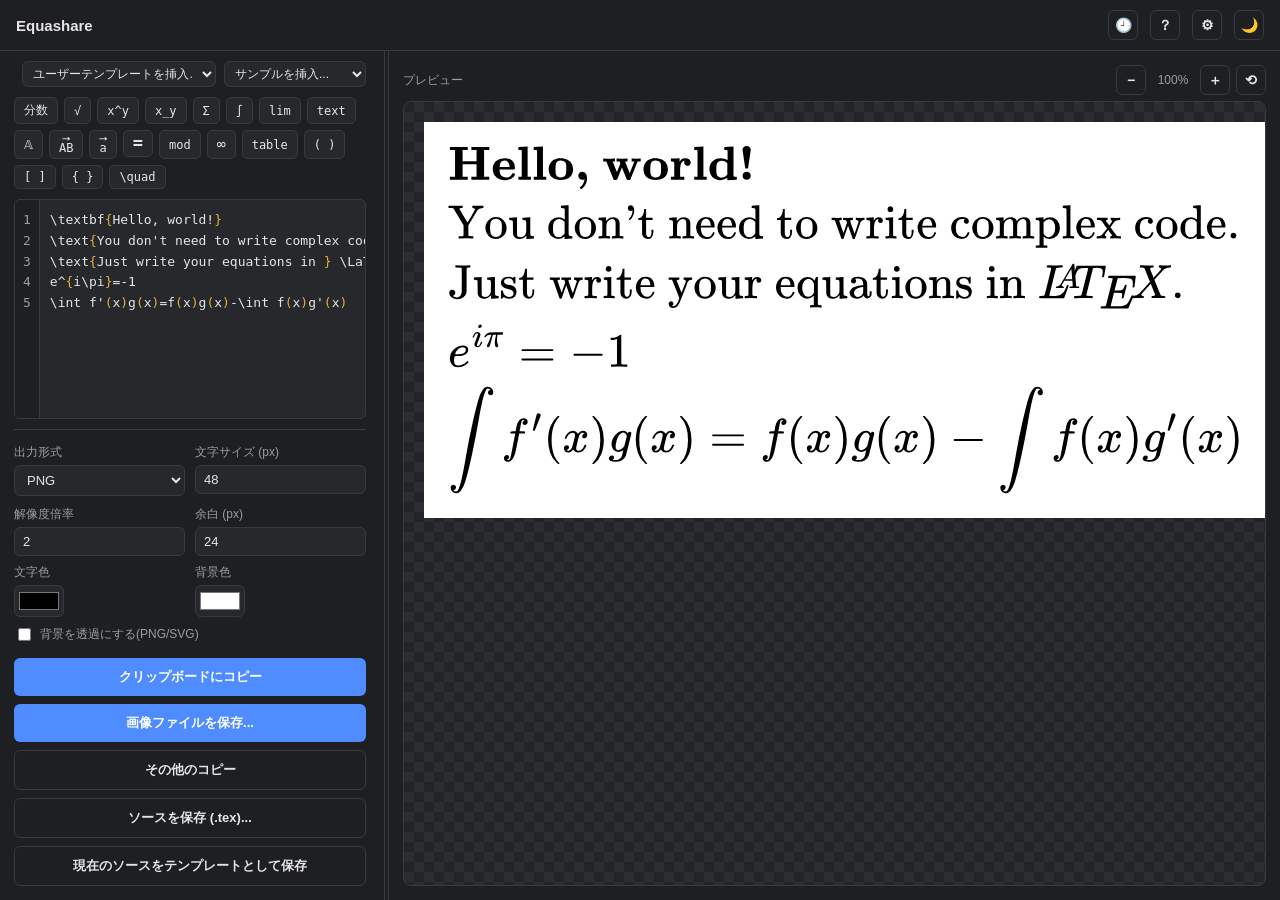
==== equashare/index.html @ 064cf4a3 "Add Equashare download and web links to catalog" ====
<!DOCTYPE html>
<html lang="ja" data-theme="dark">
<head>
  <meta charset="UTF-8" />
  <meta name="viewport" content="width=device-width, initial-scale=1.0" />
  <title>Equashare</title>
  <script type="module" crossorigin src="./assets/main-njI387gf.js"></script>
  <link rel="modulepreload" crossorigin href="./assets/platform-DJevbYdu.js">
  <link rel="stylesheet" crossorigin href="./assets/platform-BIB-AAtT.css">
</head>
<body>
  <div class="app">
    <header class="titlebar">
      <h1>Equashare<span id="unsavedDot" class="unsaved-dot hidden" aria-hidden="true" data-i18n-title="app.unsavedDot.title"></span></h1>
      <span id="status" class="status" role="status" aria-live="polite"></span>
      <button id="btnHistory" class="icon-btn" data-i18n-title="header.history.title" data-i18n-aria-label="header.history.ariaLabel" type="button">🕘</button>
      <button id="btnHelp" class="icon-btn" data-i18n-title="header.help.title" data-i18n-aria-label="header.help.ariaLabel" type="button">？</button>
      <button id="btnSettings" class="icon-btn" data-i18n-title="header.settings.title" data-i18n-aria-label="header.settings.ariaLabel" type="button">⚙</button>
      <button id="btnTheme" class="icon-btn" data-i18n-title="header.theme.title" data-i18n-aria-label="header.theme.ariaLabel" type="button">🌙</button>
    </header>

    <div id="templateEditBar" class="template-edit-bar hidden" role="status">
      <span id="templateEditBarText"></span>
    </div>

    <main class="main" id="mainLayout">
      <section class="editor-pane" id="editorPane">
        <div class="coding-part" id="codingPart">
          <div class="editor-toolbar">
            <select id="userTemplateSelect" data-i18n-title="toolbar.userTemplateSelect.title">
              <option value="" data-i18n="toolbar.userTemplateSelect.placeholder">ユーザーテンプレートを挿入...</option>
            </select>
            <select id="sampleSelect" data-i18n-title="toolbar.sampleSelect.title">
              <option value="" data-i18n="toolbar.sampleSelect.placeholder">サンプルを挿入...</option>
              <option value="a_{n+1}=\dfrac{a_{n}}{2-a_{n}}" data-i18n="sample.recurrence">漸化式</option>
              <option value="\int_0^1 x^2\,dx = \dfrac{1}{3}x^3" data-i18n="sample.definiteIntegral">定積分</option>
              <option value="\sum_{k=1}^n k = \dfrac{n(n+1)}{2}" data-i18n="sample.sum">総和</option>
              <option value="\lim_{x \to 0} \dfrac{\sin x}{x} = 1" data-i18n="sample.limit">極限</option>
              <option value="\begin{pmatrix} a & b \\ c & d \end{pmatrix}" data-i18n="sample.matrix">行列</option>
              <option value="e^{i\pi}+1=0" data-i18n="sample.euler">オイラーの等式</option>
              <option value="\text{円周率は$\pi$}" data-i18n="sample.text">テキスト</option>
              <option value="\begin{array}{c|cc} & x & y \\ \hline a & 1 & 2 \\ b & 3 & 4 \end{array}" data-i18n="sample.array">表(array)</option>
              <option value="\vec{a}\cdot\vec{b}=|a||b|\cos\theta" data-i18n="sample.vectorDot">ベクトル（内積）</option>
              <option value="a^{p-1} \equiv 1 \pmod{p}" data-i18n="sample.fermat">フェルマーの小定理</option>
            </select>
          </div>

          <div class="template-buttons" id="templateButtons">
            <button type="button" class="tmpl" data-insert="\frac{a}{b}" data-cursor="1" data-i18n-title="tmpl.frac.title">分数</button>
            <button type="button" class="tmpl" data-insert="\sqrt{a}" data-cursor="1" data-i18n-title="tmpl.sqrt.title">√</button>
            <button type="button" class="tmpl" data-insert="a^{b}" data-cursor="3" data-i18n-title="tmpl.sup.title">x^y</button>
            <button type="button" class="tmpl" data-insert="a_{b}" data-cursor="3" data-i18n-title="tmpl.sub.title">x_y</button>
            <button type="button" class="tmpl" data-insert="\sum_{k=1}^{n}" data-cursor="0" data-i18n-title="tmpl.sum.title">Σ</button>
            <button type="button" class="tmpl" data-insert="\int_{a}^{b}" data-cursor="0" data-i18n-title="tmpl.int.title">∫</button>
            <button type="button" class="tmpl" data-insert="\lim_{x \to 0}" data-cursor="0" data-i18n-title="tmpl.lim.title">lim</button>
            <button type="button" class="tmpl" data-insert="\text{}" data-cursor="1" data-i18n-title="tmpl.text.title">text</button>
            <button type="button" class="tmpl" data-insert="\mathbb{}" data-cursor="1" data-i18n-title="tmpl.mathbb.title">𝔸</button>
            <button type="button" class="tmpl vector-btn" data-insert="\overrightarrow{}" data-cursor="1" data-i18n-title="tmpl.overrightarrow.title">
              <span class="vector-arrow">→</span><span class="vector-base">AB</span>
            </button>
            <button type="button" class="tmpl vector-btn" data-insert="\vec{}" data-cursor="1" data-i18n-title="tmpl.vec.title">
              <span class="vector-arrow">→</span><span class="vector-base">a</span>
            </button>

            <div class="tmpl-dropdown" id="eqDropdown">
              <button type="button" class="tmpl-trigger" id="eqTrigger" data-i18n-title="tmpl.eqTrigger.title" aria-haspopup="menu" aria-expanded="false">=</button>
              <div class="tmpl-dropdown-menu" id="eqMenu" role="menu">
                <button type="button" role="menuitem" class="tmpl" data-insert="\gt" data-cursor="0" data-i18n-title="tmpl.gt.title">&gt;</button>
                <button type="button" role="menuitem" class="tmpl" data-insert="\lt" data-cursor="0" data-i18n-title="tmpl.lt.title">&lt;</button>
                <button type="button" role="menuitem" class="tmpl" data-insert="\ge" data-cursor="0" data-i18n-title="tmpl.ge.title">≥</button>
                <button type="button" role="menuitem" class="tmpl" data-insert="\le" data-cursor="0" data-i18n-title="tmpl.le.title">≤</button>
                <button type="button" role="menuitem" class="tmpl" data-insert="\neq" data-cursor="0" data-i18n-title="tmpl.neq.title">≠</button>
                <button type="button" role="menuitem" class="tmpl" data-insert="\approx" data-cursor="0" data-i18n-title="tmpl.approx.title">≈</button>
                <button type="button" role="menuitem" class="tmpl" data-insert="\equiv" data-cursor="0" data-i18n-title="tmpl.equiv.title">≡</button>
              </div>
            </div>

            <button type="button" class="tmpl" data-insert="\pmod{n}" data-cursor="1" data-i18n-title="tmpl.pmod.title">mod</button>
            <button type="button" class="tmpl tmpl-sym" data-insert="\infty" data-cursor="0" data-i18n-title="tmpl.infty.title">∞</button>
            <button type="button" class="tmpl" data-insert="\begin{array}{cc} a & b \\ c & d \end{array}" data-cursor="0" data-i18n-title="tmpl.table.title">table</button>
            <button type="button" class="tmpl" data-insert="\left(a\right)" data-cursor="7" data-wrap-before="\left(" data-wrap-after="\right)" data-i18n-title="tmpl.parenAuto.title">( )</button>
            <button type="button" class="tmpl" data-insert="\left[a\right]" data-cursor="7" data-wrap-before="\left[" data-wrap-after="\right]" data-i18n-title="tmpl.bracketAuto.title">[ ]</button>
            <button type="button" class="tmpl" data-insert="\left\{a\right\}" data-cursor="8" data-wrap-before="\left\{" data-wrap-after="\right\}" data-i18n-title="tmpl.braceAuto.title">{ }</button>
            <button type="button" class="tmpl" data-insert="\quad" data-cursor="0" data-i18n-title="tmpl.quad.title">\quad</button>
          </div>

          <div class="editor-wrap">
            <div id="gutter" class="gutter">1</div>
            <div class="input-stack">
              <pre id="inputOverlay" class="input-overlay" aria-hidden="true"></pre>
              <textarea id="input" data-i18n-aria-label="input.ariaLabel" spellcheck="false" wrap="off" placeholder="\int f'(x)g(x)=f(x)g(x)-\int f(x)g'(x)"></textarea>
            </div>
            <div id="suggestPopup" class="suggest-popup hidden" role="listbox" data-i18n-aria-label="suggestPopup.ariaLabel"></div>
            <div id="bracketHighlightA" class="bracket-highlight-box hidden" aria-hidden="true"></div>
            <div id="bracketHighlightB" class="bracket-highlight-box hidden" aria-hidden="true"></div>
          </div>
        </div>

        <div class="splitter splitter-h" id="splitterH" data-i18n-title="layout.splitterH.title" role="separator" aria-orientation="horizontal" data-i18n-aria-label="layout.splitterH.ariaLabel" tabindex="0"></div>

        <div class="output-part" id="outputPart">
          <div class="settings">
            <div class="field">
              <label for="format" data-i18n="output.format">出力形式</label>
              <select id="format">
                <option value="svg">SVG</option>
                <option value="png" selected>PNG</option>
              </select>
            </div>

            <div class="field">
              <label for="fontSize" data-i18n="output.fontSize">文字サイズ (px)</label>
              <input id="fontSize" type="number" min="12" max="200" value="48" />
            </div>

            <div class="field">
              <label for="scale" data-i18n="output.scale">解像度倍率</label>
              <input id="scale" type="number" min="1" max="8" step="0.5" value="2" />
            </div>

            <div class="field">
              <label for="paddingPx" data-i18n="output.paddingPx">余白 (px)</label>
              <input id="paddingPx" type="number" min="0" max="200" step="1" value="24" />
            </div>
          </div>

          <div class="settings settings-colors">
            <div class="field">
              <label for="fontColor" data-i18n="output.fontColor">文字色</label>
              <input id="fontColor" type="color" value="#000000" />
            </div>

            <div class="field">
              <label for="backgroundColor" data-i18n="output.backgroundColor">背景色</label>
              <input id="backgroundColor" type="color" value="#ffffff" />
            </div>
          </div>

          <label class="checkbox-field">
            <input id="transparentBg" type="checkbox" />
            <span data-i18n="output.transparentBg">背景を透過にする(PNG/SVG)</span>
          </label>

          <div class="actions">
            <button id="btnCopy" data-i18n-title="actions.copy.title" data-i18n-aria-label="actions.copy.ariaLabel" data-i18n="actions.copy.text">クリップボードにコピー</button>
            <button id="btnSave" data-i18n-title="actions.save.title" data-i18n-aria-label="actions.save.ariaLabel" data-i18n="actions.save.text">画像ファイルを保存...</button>
            <div class="dropdown" id="otherCopyDropdown">
              <button id="btnOtherCopy" type="button" class="secondary" aria-haspopup="true" aria-expanded="false" data-i18n-title="actions.otherCopy.title" data-i18n="actions.otherCopy.text">その他のコピー</button>
              <div id="otherCopyMenu" class="dropdown-menu hidden" role="menu" data-i18n-aria-label="actions.otherCopy.title">
                <button type="button" id="btnCopyUnicode" role="menuitem" data-i18n="actions.copyUnicode.text">Unicodeに変換してコピー</button>
                <button type="button" id="btnCopyMathML" role="menuitem" data-i18n="actions.copyMathML.text">MathMLとしてコピー</button>
              </div>
            </div>
            <button id="btnSaveSource" class="secondary" data-i18n-aria-label="actions.saveSource.ariaLabel" data-i18n="actions.saveSource.text">ソースを保存 (.tex)...</button>
            <button id="btnSaveAsTemplate" class="secondary" data-i18n-aria-label="actions.saveAsTemplate.ariaLabel" data-i18n="actions.saveAsTemplate.text">現在のソースをテンプレートとして保存</button>
            <button id="btnTemplateEditCancel" type="button" class="secondary hidden" data-i18n-title="actions.templateEditCancel.title" data-i18n-aria-label="actions.templateEditCancel.ariaLabel" data-i18n="actions.templateEditCancel.text">編集をキャンセル</button>
          </div>
        </div>
      </section>

      <div class="splitter splitter-v" id="splitterV" data-i18n-title="layout.splitterV.title" role="separator" aria-orientation="vertical" data-i18n-aria-label="layout.splitterV.ariaLabel" tabindex="0"></div>

      <section class="preview-pane" data-i18n-aria-label="preview.ariaLabel">
        <div class="preview-toolbar">
          <label data-i18n="preview.label">プレビュー</label>
          <div class="zoom-controls">
            <button id="zoomOut" class="icon-btn" type="button" data-i18n-title="preview.zoomOut.title" data-i18n-aria-label="preview.zoomOut.ariaLabel">−</button>
            <span id="zoomLabel">100%</span>
            <button id="zoomIn" class="icon-btn" type="button" data-i18n-title="preview.zoomIn.title" data-i18n-aria-label="preview.zoomIn.ariaLabel">＋</button>
            <button id="zoomReset" class="icon-btn" type="button" data-i18n-title="preview.zoomReset.title" data-i18n-aria-label="preview.zoomReset.ariaLabel">⟲</button>
          </div>
        </div>
        <div id="previewWrap" class="preview-wrap">
          <div id="preview" class="preview"></div>
        </div>
      </section>
    </main>
  </div>

  <!-- ヘルプモーダル -->
  <div id="helpOverlay" class="help-overlay hidden">
    <div class="help-panel" role="dialog" aria-modal="true" aria-labelledby="helpTitle">
      <div class="help-header">
        <h2 id="helpTitle"><span data-i18n="help.title">使い方・仕様</span> <span id="helpVersion" class="help-version"></span></h2>
        <button id="btnHelpClose" class="icon-btn" type="button" data-i18n-title="help.close.title" data-i18n-aria-label="help.close.ariaLabel">✕</button>
      </div>
      <div class="help-body" id="helpBody" data-i18n-html="help.body">
        <h3>基本の使い方</h3>
        <ul>
          <li>左上の入力欄に、1行につき1つの数式(LaTeX記法)を書きます。<code>$$</code>や<code>\begin{align}</code>は不要です。入力するとリアルタイムで右側にプレビューが表示されます。</li>
          <li>複数行入力すると、左揃えで縦に並べて1枚の画像として合成されます。</li>
          <li>1つの数式をコード上では読みやすく複数行に分けて書きつつ、画像側では改行させたくない場合は、その範囲を <code>\begin{nobreak}</code> と <code>\end{nobreak}</code>(それぞれ単独の行)で囲みます。間の行は空白区切りで1つの数式として結合され、1行として描画されます。<code>\begin{nobreak}</code>/<code>\end{nobreak}</code> 自体は本来のLaTeX記法ではなくこのアプリ独自のマーカーのため、画像には出力されません。</li>
          <li>連続する複数行がそれぞれ <code>&amp;</code> を1つ以上含む場合、<code>\begin{align}</code>環境を書かなくても、その<code>&amp;</code>の位置を行同士で縦に揃えて描画します(align環境の見た目に近い動作。<code>&amp;</code>を含まない行が来ると揃えは区切られます)。</li>
          <li>文章(日本語含む)を書きたい場合は <code>\text{ここに文章}</code> のように <code>\text{}</code> で囲みます。</li>
          <li>数式は常に displaystyle(<code>$$...$$</code>相当の大きな表示)でレンダリングされます。</li>
        </ul>

        <h3>出力・保存</h3>
        <ul>
          <li><b>出力形式</b>: SVG / PNG から選べます。</li>
          <li><b>クリップボードにコピー</b>: 選択中の形式に関わらず、常にPNGとしてラスタ画像をコピーします。</li>
          <li><b>画像ファイルを保存...</b>: 選択中の形式でファイルとして保存します(保存するまでファイルは作られません)。デフォルトのファイル名は「Equashare image」です。</li>
          <li><b>ソースを保存 (.tex)...</b>: 入力欄の数式だけをUTF-8の<code>.tex</code>テキストとして保存します。デフォルトのファイル名は「Equashare tex」です。</li>
          <li><b>その他のコピー</b>: PNG画像としてのコピー以外に、数式をプレーンテキストへ変換してコピーする<b>Unicodeに変換してコピー</b>(上付き・下付き文字などをUnicodeの近い文字で表現します。対応する文字が無い場合は<code>^(...)</code>/<code>_(...)</code>という表記にフォールバックします)と、<b>MathMLとしてコピー</b>(Word等、MathMLの貼り付けに対応したアプリ向け)を選べます。</li>
          <li>初めて保存するファイルはEquashareホームディレクトリ(下記参照)を初期の保存先とし、以降の保存はディレクトリを問わず直前に保存した場所を記憶します。</li>
        </ul>

        <h3>入力補助</h3>
        <ul>
          <li><b>ユーザーテンプレートを挿入</b>: 自分で保存したテンプレートをカーソル位置に挿入します。</li>
          <li><b>現在のソースをテンプレートとして保存</b>: 入力欄の内容をテンプレートとして保存します。名前を入力するポップアップが表示され、同じ名前で保存すると上書きされます。管理(名前の編集・削除)は設定(⚙)内の「テンプレートを管理」から行えます。</li>
          <li><b>サンプルを挿入</b>: よく使う数式のひな形をカーソル位置に挿入します。</li>
          <li><b>分数・√・x^y など</b>の「よく使う記法」ボタン: クリックでカーソル位置にスニペットを挿入します。</li>
          <li><b>サジェスト</b>: 入力欄で <code>\</code> を入力すると、対応するLaTeXコマンドと入力済みの<code>\newcommand</code>マクロの候補がポップアップします。候補には実際に挿入される<code>{}</code>や<code>_{}^{}</code>等も表示され、インテグラル(<code>\int</code>系)・シグマ・ラージパイ・極限(<code>\lim</code>系)などは、素のコマンドと添字付き(例: <code>\int</code> と <code>\int_{}^{}</code>)の両方が候補に出ます。上下キーで選択、Tab/Enterで確定、Escで閉じます。設定(⚙)からON/OFFできます。</li>
          <li><b>Tabキーでスペース挿入</b>: 入力欄にカーソルがある状態で <code>Tab</code> を押すと、カーソル位置にスペースが挿入されます(サジェスト候補の表示中はTabで確定が優先されます)。挿入するスペースの数は設定(⚙)の「Tabキーで挿入するスペース数」から変更できます。</li>
          <li>入力欄の左側に行番号を表示します。MathJaxが解釈できない行は<span class="err-sample">赤色</span>で示され、その行のプレビューにも赤字で「Syntax Error」と1行だけ表示されます(その行だけがエラー表示になり、他の行の表示は継続します)。</li>
        </ul>

        <h3>Webページ上のLaTeXを開く</h3>
        <ul>
          <li>Webページ上でLaTeX数式(MathJax等で描画済みのもの)を選択して右クリックすると、「Equashareで簡易表示」(簡易入力ポップアップに読み込む)と「Equashareで表示」(Equashareのタブを開く/切り替えて読み込む)が選べます。選択範囲の見た目のテキストではなく、ページのDOMから元のLaTeXソースを抽出するため、<code>^2</code>や<code>\sqrt</code>等の記法がそのまま復元されます。</li>
          <li>ページ側(MathJax等)が数式への右クリックに独自メニューを表示する設定になっていると、ブラウザの標準の右クリックメニュー自体が表示できずこの機能が使えないことがあります。その場合は下記のショートカットでも同じ抽出ロジックが使えます。</li>
        </ul>

        <h3>プレビュー操作</h3>
        <ul>
          <li>ズームボタン、または <code>Ctrl</code>+マウスホイールで拡大縮小できます。</li>
          <li>プレビュー領域をドラッグするとパン(視点移動)できます。</li>
        </ul>

        <h3>キーボードショートカット</h3>
        <ul>
          <li><code>Ctrl(⌘)+S</code>: 画像ファイルを保存</li>
          <li><code>Ctrl(⌘)+Shift+C</code>: クリップボードにコピー</li>
          <li><code>Ctrl(⌘)+Z</code>: 元に戻す(入力欄)</li>
          <li><code>Ctrl(⌘)+Y</code> または <code>Ctrl(⌘)+Shift+Z</code>: やり直し(入力欄)</li>
          <li><code>Ctrl+Shift+E</code>(既定値): ブラウザ上で数式を選択した状態で押すと、デスクトップ版Equashare(v5.0.0以降、一度起動して連携が設定済みの場合)の簡易入力ポップアップへその数式を直接送ります。連携が未設定・送信失敗・選択なしの場合は、拡張機能自身の簡易入力ポップアップにフォールバックします。ブラウザの拡張機能ショートカットとして登録されているため、キーの変更は設定(⚙)の「簡易入力ポップアップのショートカット」からChromeの拡張機能ショートカット設定画面を開いて行います(拡張機能の仕様上、この画面から直接キーを記録することはできません)。ブラウザにフォーカスがある間のみ動作します。</li>
        </ul>

        <h3>レイアウト</h3>
        <ul>
          <li>入力欄と設定欄の間の境界線(横線)をドラッグすると、それぞれの高さを調整できます。</li>
          <li>左側の編集パネルとプレビューの間の境界線(縦線)をドラッグすると、幅を調整できます。</li>
          <li>これらのサイズやテーマ(ライト/ダーク)、最後に保存したフォルダは次回起動時も記憶されます。</li>
        </ul>

        <h3>未保存表示・下書きの自動保存</h3>
        <ul>
          <li>未保存の変更があるとタブのタイトルの先頭に <code>●</code> が付きます。ソースを保存すると消えます。</li>
          <li>未保存の変更がある状態でタブを閉じる・リロードしようとすると、ブラウザ標準の確認ダイアログが表示されます(この確認自体は常時有効で、デスクトップ版のような設定項目はありません)。</li>
          <li>これとは別に、入力するたびに内容が自動的に下書きとして保存されており、設定(⚙)の「起動時の状態」を「前回のソースを開く」にしていれば、次回タブを開いたときに自動で復元されます。</li>
        </ul>

        <h3>設定(⚙)</h3>
        <ul>
          <li><b>言語</b>: 日本語 / English を切り替えられます。</li>
          <li><b>UIサイズ</b>: アプリ全体の文字サイズ・ボタンサイズを一括で調整できます。<b>よく使う記法・保存/コピー等ボタンのサイズ</b>はこれとは別に調整できます。</li>
          <li><b>サジェスト</b> / <b>デフォルトテキスト</b>(起動時にサンプル数式を自動投入するか) のON/OFF</li>
          <li><b>起動時の状態</b>: デフォルトの状態で起動(既定) / 前回のソースを開く(自動保存された下書きを復元)</li>
          <li><b>選択範囲を括弧で囲む</b>: ONの場合、入力欄でテキストを選択した状態で <code>(</code> <code>[</code> <code>{</code> などを押すと、選択範囲をその括弧で囲みます(OFFの場合は選択範囲を置き換えます)。</li>
          <li><b>Tabキーで挿入するスペース数</b> / <b>履歴の保持件数</b>(コピー・保存操作の履歴として保持する件数): 数値で指定します。</li>
          <li><b>簡易入力ポップアップのショートカット</b>: 現在割り当てられているキーを表示します。「変更...」を押すとChromeの拡張機能ショートカット設定画面が開きます(拡張機能の仕様上、この画面から直接キーを記録することはできません)。</li>
          <li><b>既定の出力設定(起動時)</b>: 出力形式・文字サイズ・解像度倍率・余白・背景の透過有無の初期値をここで設定できます。ここでの変更は次回起動時から適用され、起動中に上部の出力設定欄で変えた内容とは独立です。</li>
          <li><b>テンプレートを管理</b>: 保存したユーザーテンプレートの一覧・編集・削除。管理画面右上のボタンから、テンプレート一式をファイルへエクスポート/ファイルからインポートできます。インポート時に同名のテンプレートがある場合は、上書きする・名前を変更して追加する・インポートをキャンセルする、のいずれかを選べます。</li>
        </ul>

        <h3>対応しているLaTeX記法(制限事項)</h3>
        <p>
          バンドルサイズ軽量化のため、MathJaxの全パッケージではなく以下のパッケージのみを
          読み込んでいます。
        </p>
        <ul>
          <li><code>base</code>: 基本的な数式・分数・根号・添字・ギリシャ文字・行列/表環境・<code>\left \right</code>など</li>
          <li><code>ams</code>: AMS-LaTeXの記法(<code>\dfrac</code>、<code>\begin{pmatrix}</code>、<code>\text</code>、各種矢印など)</li>
          <li><code>boldsymbol</code>: <code>\boldsymbol{}</code>(数式太字)</li>
          <li><code>color</code>: <code>\color{}</code>(文字色)</li>
          <li><code>mathtools</code>: <code>amsmath</code>の拡張記法</li>
          <li><code>newcommand</code>: <code>\newcommand</code>によるマクロ定義</li>
        </ul>
        <p>
          <code>src/mathRender.ts</code>の<code>MATH_PACKAGES</code>配列に追加することで追加可能です。
        </p>

        <h3>日本語フォントについて</h3>
        <p>
          <code>\text{}</code>内の日本語は同梱フォント(Noto Serif JP)のアウトラインを直接埋め込むため、
          実行環境に日本語フォントが無くても正しく表示されます。フォント自体は初めて日本語を含む行を
          入力したタイミングで読み込まれるため、日本語を使わない場合は読み込まれません。
        </p>
      </div>
    </div>
  </div>


  <!-- 設定モーダル -->
  <div id="settingsOverlay" class="help-overlay hidden">
    <div id="settingsPanel" class="help-panel settings-panel" role="dialog" aria-modal="true" aria-labelledby="settingsTitle">
      <div class="help-header">
        <h2 id="settingsTitle" data-i18n="settings.title">設定</h2>
        <div class="help-header-actions">
          <button id="btnTemplateImport" class="icon-btn hidden" type="button" data-i18n-title="templateManage.import.title" data-i18n-aria-label="templateManage.import.ariaLabel">⇪</button>
          <button id="btnTemplateExport" class="icon-btn hidden" type="button" data-i18n-title="templateManage.export.title" data-i18n-aria-label="templateManage.export.ariaLabel">⇩</button>
          <button id="btnSettingsClose" class="icon-btn" type="button" data-i18n-title="settings.close.title" data-i18n-aria-label="settings.close.ariaLabel">✕</button>
        </div>
      </div>
      <div class="help-body">
        <div id="settingsListView">
          <h3 class="settings-section-title" data-i18n="settings.display.title">表示</h3>
          <div class="settings-row">
            <label for="settingLanguage" data-i18n="settings.language">言語</label>
            <select id="settingLanguage">
              <option value="ja">日本語</option>
              <option value="en">English</option>
            </select>
          </div>
          <div class="settings-row">
            <label for="settingUiScale" data-i18n="settings.uiScale">UIサイズ(文字・ボタン)</label>
            <div class="range-field">
              <input id="settingUiScale" type="range" min="70" max="150" step="5" value="100" />
              <span id="settingUiScaleLabel" class="range-value">100%</span>
            </div>
          </div>
          <div class="settings-row">
            <label for="settingTmplScale" data-i18n="settings.tmplScale">よく使う記法・保存/コピー等ボタンのサイズ</label>
            <div class="range-field">
              <input id="settingTmplScale" type="range" min="70" max="150" step="5" value="100" />
              <span id="settingTmplScaleLabel" class="range-value">100%</span>
            </div>
          </div>

          <div class="settings-row">
            <label for="settingSuggest" data-i18n="settings.suggest">サジェスト</label>
            <button id="settingSuggest" type="button" class="toggle-btn" aria-pressed="true">ON</button>
          </div>
          <div class="settings-row">
            <label for="settingDefaultText" data-i18n="settings.defaultText">デフォルトテキスト</label>
            <button id="settingDefaultText" type="button" class="toggle-btn" aria-pressed="true">ON</button>
          </div>
          <div class="settings-row">
            <label for="settingStartupMode" data-i18n="settings.startupMode">起動時の状態</label>
            <select id="settingStartupMode">
              <option value="default" data-i18n="settings.startupMode.default">デフォルトの状態で起動</option>
              <option value="lastSource" data-i18n="settings.startupMode.lastSource">前回のソースを開く</option>
            </select>
          </div>
          <div class="settings-row">
            <label for="settingBracketWrapSelection" data-i18n="settings.bracketWrapSelection">選択範囲を括弧で囲む</label>
            <button id="settingBracketWrapSelection" type="button" class="toggle-btn" aria-pressed="true">ON</button>
          </div>
          <div class="settings-row">
            <label for="settingTabSize" data-i18n="settings.tabSize">Tabキーで挿入するスペース数</label>
            <input id="settingTabSize" type="number" min="1" max="16" step="1" />
          </div>
          <div class="settings-row">
            <label for="settingHistoryLimit" data-i18n="settings.historyLimit">履歴の保持件数</label>
            <input id="settingHistoryLimit" type="number" min="5" max="20" step="1" />
          </div>
          <div class="settings-row settings-row-dir">
            <label data-i18n="settings.hotkey">簡易入力ポップアップのショートカット</label>
            <div class="dir-picker">
              <input id="settingHotkeyDisplay" type="text" readonly value="Ctrl+Shift+E" />
              <button id="btnChangeHotkey" type="button" class="secondary" data-i18n="settings.hotkey.change">変更...</button>
            </div>
          </div>
          <p class="settings-section-desc" data-i18n="settings.hotkey.desc">Chromeの拡張機能ショートカット設定画面が開きます(ブラウザにフォーカスがある間だけ動作します)。</p>

          <h3 class="settings-section-title" data-i18n="settings.outputDefaults.title">既定の出力設定(起動時)</h3>
          <p class="settings-section-desc" data-i18n="settings.outputDefaults.desc">起動のたびにこの内容へ初期化されます(セッション中の変更は次回起動時にリセットされます)。</p>
          <div class="settings-row">
            <label for="settingDefaultFormat" data-i18n="output.format">出力形式</label>
            <select id="settingDefaultFormat">
              <option value="svg">SVG</option>
              <option value="png">PNG</option>
            </select>
          </div>
          <div class="settings-row">
            <label for="settingDefaultFontSize" data-i18n="output.fontSize">文字サイズ (px)</label>
            <input id="settingDefaultFontSize" type="number" min="12" max="200" />
          </div>
          <div class="settings-row">
            <label for="settingDefaultScale" data-i18n="output.scale">解像度倍率</label>
            <input id="settingDefaultScale" type="number" min="1" max="8" step="0.5" />
          </div>
          <div class="settings-row">
            <label for="settingDefaultPaddingPx" data-i18n="output.paddingPx">余白 (px)</label>
            <input id="settingDefaultPaddingPx" type="number" min="0" max="200" step="1" />
          </div>
          <div class="settings-row">
            <label for="settingDefaultTransparentBg" data-i18n="output.transparentBg">背景を透過にする</label>
            <button id="settingDefaultTransparentBg" type="button" class="toggle-btn" aria-pressed="false">OFF</button>
          </div>

          <button id="btnManageTemplates" type="button" class="secondary settings-nav-btn" data-i18n="settings.manageTemplates">テンプレートを管理 ›</button>

          <h3 class="settings-section-title" data-i18n="settings.transfer.title">設定の移行</h3>
          <p class="settings-section-desc" data-i18n="settings.transfer.description">表示と既定の出力設定をJSONで保存します。保存先、ウィンドウ配置、ショートカット、入力内容、履歴は含みません。テンプレートは「テンプレートを管理」から別途移行できます。</p>
          <button id="btnExportSettings" type="button" class="secondary settings-nav-btn" data-i18n="settings.transfer.export">設定をエクスポート (JSON)</button>
          <button id="btnImportSettings" type="button" class="secondary settings-nav-btn" data-i18n="settings.transfer.import">設定をインポート (JSON)</button>
          <input id="settingsImportInput" type="file" accept="application/json,.json" class="hidden" />
        </div>

        <div id="templateManageView" class="hidden">
          <div class="template-manage-header">
            <button id="btnTemplateManageBack" type="button" class="icon-btn" data-i18n-title="templateManage.back.title" data-i18n-aria-label="templateManage.back.ariaLabel">←</button>
            <h3 data-i18n="templateManage.heading">テンプレートを管理</h3>
          </div>
          <div id="templateManageList" class="template-list"></div>
          <p id="templateManageEmpty" class="template-manage-empty hidden" data-i18n="templateManage.empty">保存されたテンプレートはありません。</p>
          <input id="templateImportInput" type="file" accept="application/json,.json" class="hidden" />
        </div>
      </div>
    </div>
  </div>

  <!-- 汎用確認モーダル(削除確認など) -->
  <div id="confirmOverlay" class="help-overlay hidden">
    <div class="help-panel confirm-panel" role="alertdialog" aria-modal="true" aria-labelledby="confirmTitle">
      <div class="help-header">
        <h2 id="confirmTitle" data-i18n="confirm.title">確認</h2>
      </div>
      <div class="help-body">
        <p id="confirmMessage"></p>
        <div class="modal-actions">
          <button id="btnConfirmOk" type="button"></button>
          <button id="btnConfirmCancel" type="button" class="secondary" data-i18n="confirm.cancel">キャンセル</button>
        </div>
      </div>
    </div>
  </div>

  <!-- テンプレート名入力モーダル -->
  <div id="templateNamePromptOverlay" class="help-overlay hidden">
    <div class="help-panel confirm-panel" role="dialog" aria-modal="true" aria-labelledby="templateNamePromptTitle">
      <div class="help-header">
        <h2 id="templateNamePromptTitle" data-i18n="templateNamePrompt.title">テンプレート名を入力してください</h2>
      </div>
      <div class="help-body">
        <input id="templateNameInput" type="text" class="template-name-input" data-i18n-aria-label="templateNamePrompt.ariaLabel" />
        <div class="modal-actions">
          <button id="btnTemplateNameConfirm" type="button" data-i18n="templateNamePrompt.save">保存</button>
          <button id="btnTemplateNameCancel" type="button" class="secondary" data-i18n="templateNamePrompt.cancel">キャンセル</button>
        </div>
      </div>
    </div>
  </div>

  <!-- テンプレートインポート時、同名テンプレートがあった場合の3択モーダル -->
  <div id="templateImportConflictOverlay" class="help-overlay hidden">
    <div class="help-panel confirm-panel" role="alertdialog" aria-modal="true" aria-labelledby="templateImportConflictTitle">
      <div class="help-header">
        <h2 id="templateImportConflictTitle" data-i18n="templateImportConflict.title">同名のテンプレートがあります</h2>
      </div>
      <div class="help-body">
        <p id="templateImportConflictMessage" style="white-space: pre-line;"></p>
        <div class="modal-actions modal-actions-vertical">
          <button id="btnImportConflictOverwrite" type="button" data-i18n="templateImportConflict.overwrite">上書きする</button>
          <button id="btnImportConflictRename" type="button" class="secondary" data-i18n="templateImportConflict.rename">名前を変更して追加</button>
          <button id="btnImportConflictCancel" type="button" class="secondary" data-i18n="templateImportConflict.cancel">インポートをキャンセル</button>
        </div>
      </div>
    </div>
  </div>

  <!-- 履歴パネル(数式・出力の履歴、コピー/保存操作をトリガーに記録) -->
  <div id="historyOverlay" class="help-overlay hidden">
    <div id="historyPanel" class="help-panel history-panel" role="dialog" aria-modal="true" aria-labelledby="historyTitle">
      <div class="help-header">
        <h2 id="historyTitle" data-i18n="history.title">履歴</h2>
        <button id="btnHistoryClose" class="icon-btn" type="button" data-i18n-title="history.close.title" data-i18n-aria-label="history.close.ariaLabel">✕</button>
      </div>
      <div class="help-body">
        <div id="historyList" class="template-list"></div>
        <p id="historyEmpty" class="template-manage-empty hidden" data-i18n="history.empty">まだ履歴はありません(コピーまたは保存すると記録されます)。</p>
        <button id="btnHistoryClearAll" type="button" class="secondary btn-danger history-clear-all hidden" data-i18n="history.clearAll">履歴をすべて削除</button>
      </div>
    </div>
  </div>

</body>
</html>
---- equashare/assets/platform-BIB-AAtT.css ----
:root,:root[data-theme=dark]{--bg: #1e1f22;--panel: #26282c;--border: #383a40;--text: #e6e6e6;--muted: #9a9ca1;--accent: #4f8cff;--accent-hover: #6fa1ff;--danger: #e04040;--success: #56c98a;--checker-a: #2c2d31;--checker-b: #232427}:root[data-theme=light]{--bg: #f5f6f8;--panel: #ffffff;--border: #d9dce1;--text: #1c1d1f;--muted: #6b6e76;--accent: #3568d4;--accent-hover: #2952b3;--danger: #c62828;--success: #1f8a55;--checker-a: #e8e9ec;--checker-b: #f5f6f8}:root{--ui-scale: 1;--tmpl-scale: 1}*{box-sizing:border-box}*{scrollbar-color:var(--border) var(--panel);scrollbar-width:thin}*::-webkit-scrollbar{width:10px;height:10px}*::-webkit-scrollbar-track{background:var(--panel)}*::-webkit-scrollbar-thumb{background:var(--border);border-radius:5px}*::-webkit-scrollbar-thumb:hover{background:var(--muted)}html,body{margin:0;height:100%;background:var(--bg);color:var(--text);font-family:Segoe UI,Yu Gothic UI,Hiragino Sans,sans-serif;font-size:calc(var(--ui-scale) * 14px)}.app{display:flex;flex-direction:column;height:100vh}.titlebar{display:flex;align-items:center;gap:12px;padding:10px 16px;border-bottom:1px solid var(--border);-webkit-app-region:drag}.titlebar h1{font-size:calc(var(--ui-scale) * 15px);font-weight:600;margin:0;display:inline-flex;align-items:center;gap:6px}.unsaved-dot{display:inline-block;width:7px;height:7px;border-radius:50%;background:var(--accent)}.status{font-size:calc(var(--ui-scale) * 12px);color:var(--muted);min-height:1.2em;flex:1}.status.ok{color:var(--success)}.status.err{color:var(--danger)}.icon-btn{-webkit-app-region:no-drag;background:transparent;border:1px solid var(--border);color:var(--text);width:calc(var(--ui-scale) * 30px);height:calc(var(--ui-scale) * 30px);padding:0;border-radius:6px;font-size:calc(var(--ui-scale) * 14px);line-height:1;display:inline-flex;align-items:center;justify-content:center}.icon-btn:hover{background:var(--panel)}.main{flex:1;display:flex;min-height:0}.editor-pane{display:flex;flex-direction:column;flex:0 0 auto;width:380px;min-width:260px;max-width:75vw;overflow:hidden}.coding-part{display:flex;flex-direction:column;gap:10px;padding:10px 14px;flex:1 1 auto;min-height:140px;overflow-y:auto}.output-part{display:flex;flex-direction:column;gap:10px;padding:10px 14px 14px;flex:0 0 auto;min-height:120px;overflow-y:auto}.splitter{flex:0 0 auto;background:transparent;position:relative;z-index:2}.splitter:after{content:"";position:absolute;background:var(--border)}.splitter-h{height:9px;margin:-4px 14px 0;cursor:row-resize}.splitter-h:after{left:0;right:0;top:4px;height:1px}.splitter-h:hover:after,.splitter-h.active:after{background:var(--accent);height:2px;top:3.5px}.splitter-v{width:9px;cursor:col-resize;border-right:1px solid var(--border)}.splitter-v:after{top:0;bottom:0;left:4px;width:1px}.splitter-v:hover:after,.splitter-v.active:after{background:var(--accent);width:2px;left:3.5px}label{font-size:calc(var(--ui-scale) * 12px);color:var(--muted)}.editor-toolbar{display:flex;align-items:center;justify-content:flex-end;gap:8px}.editor-toolbar select{background:var(--panel);color:var(--text);border:1px solid var(--border);border-radius:6px;padding:4px 6px;font-size:calc(var(--ui-scale) * 12px);max-width:55%}.template-buttons{display:flex;flex-wrap:wrap;gap:6px}.template-buttons button.tmpl{background:var(--panel);color:var(--text);border:1px solid var(--border);border-radius:5px;padding:calc(var(--tmpl-scale) * 4px) calc(var(--tmpl-scale) * 9px);font-size:calc(var(--tmpl-scale) * 12px);font-weight:500;font-family:Cascadia Code,Consolas,monospace}.template-buttons button.tmpl:hover{background:var(--border)}.template-buttons button.tmpl-sym{font-size:calc(var(--tmpl-scale) * 15px);line-height:1}.template-buttons button.vector-btn{display:inline-flex;flex-direction:column;align-items:center;justify-content:center;line-height:1;padding:calc(var(--tmpl-scale) * 2px) calc(var(--tmpl-scale) * 9px) calc(var(--tmpl-scale) * 4px) calc(var(--tmpl-scale) * 9px);gap:0}.vector-btn .vector-arrow{font-size:calc(var(--tmpl-scale) * 11px);transform:scaleX(1.3);margin-bottom:-2px}.vector-btn .vector-base{font-size:calc(var(--tmpl-scale) * 12px)}.tmpl-dropdown{position:relative;display:inline-block}.tmpl-dropdown button.tmpl-trigger{background:var(--panel);color:var(--text);border:1px solid var(--border);border-radius:5px;padding:calc(var(--tmpl-scale) * 4px) calc(var(--tmpl-scale) * 9px);font-size:calc(var(--tmpl-scale) * 17px);line-height:1;font-weight:700;font-family:Cascadia Code,Consolas,monospace;cursor:pointer}.tmpl-dropdown button.tmpl-trigger:hover{background:var(--border)}.tmpl-dropdown-menu{display:none;position:fixed;padding:5px;gap:4px;background:var(--panel);border:1px solid var(--border);border-radius:6px;box-shadow:0 6px 18px #0000004d;z-index:1000}.tmpl-dropdown-menu.open{display:flex}.tmpl-dropdown-menu button.tmpl{min-width:calc(var(--tmpl-scale) * 28px);text-align:center}.editor-wrap{display:flex;flex:1 1 auto;min-height:160px;border:1px solid var(--border);border-radius:6px;overflow:hidden;background:var(--panel);position:relative}.gutter{flex-shrink:0;padding:10px 0;text-align:right;color:var(--muted);font-family:Cascadia Code,Consolas,monospace;font-size:calc(var(--ui-scale) * 13px);line-height:1.6;user-select:none;overflow:hidden;background:var(--bg);border-right:1px solid var(--border)}.gutter-line{padding:0 8px}.gutter-line-error{background:var(--danger);color:#fff}.input-stack{position:relative;flex:1 1 auto;min-width:0;height:100%;min-height:160px}.input-overlay,textarea#input{position:absolute;inset:0;margin:0;padding:10px;font-family:Cascadia Code,Consolas,monospace;font-size:calc(var(--ui-scale) * 13px);line-height:1.6;white-space:pre}.input-overlay{color:var(--text);overflow:hidden;pointer-events:none;user-select:none}.bracket-depth-0{color:#e0b23a}.bracket-depth-1{color:#c586c5}.bracket-depth-2{color:#5cb3e0}.bracket-unmatched{color:var(--danger);text-decoration:underline wavy var(--danger)}textarea#input{z-index:1;height:100%;resize:none;background:transparent;color:transparent;caret-color:var(--text);border:none;overflow-x:auto}textarea#input:focus{outline:none}select:focus,input:focus,textarea:focus,button:focus-visible{outline:2px solid var(--accent);outline-offset:-1px}.settings{display:grid;grid-template-columns:1fr 1fr;gap:10px}.settings-colors{margin-top:-2px}.checkbox-field{display:flex;align-items:center;gap:6px;font-size:calc(var(--ui-scale) * 12px);color:var(--muted);margin-top:-2px;cursor:pointer}.checkbox-field input[type=checkbox]{flex-shrink:0}.field{display:flex;flex-direction:column;gap:4px}.field input,.field select{background:var(--panel);color:var(--text);border:1px solid var(--border);border-radius:6px;padding:6px 8px;font-size:calc(var(--ui-scale) * 13px)}.field input[type=color]{padding:2px;height:32px}.actions{display:flex;flex-direction:column;gap:8px;margin-top:4px}.actions button.secondary{margin-top:0}.dropdown{position:relative}#btnOtherCopy{width:100%}.dropdown-menu{position:absolute;top:100%;left:0;right:0;z-index:1000;margin-top:4px;display:flex;flex-direction:column;gap:2px;background:var(--panel);border:1px solid var(--border);border-radius:6px;box-shadow:0 6px 18px #00000059;padding:4px}.dropdown-menu.hidden{display:none}.dropdown-menu button{width:100%;margin:0;text-align:left;background:transparent;color:var(--text);border:none}.dropdown-menu button:hover{background:var(--accent);color:#fff}button{background:var(--accent);color:#fff;border:none;border-radius:6px;padding:calc(var(--ui-scale) * 10px) calc(var(--ui-scale) * 12px);font-size:calc(var(--ui-scale) * 13px);font-weight:600;cursor:pointer;transition:background .12s ease}.actions button{padding:calc(var(--tmpl-scale) * 10px) calc(var(--tmpl-scale) * 12px);font-size:calc(var(--tmpl-scale) * 13px)}button:hover{background:var(--accent-hover)}button.secondary{background:transparent;border:1px solid var(--border);color:var(--text);margin-top:4px}button.secondary:hover{background:var(--panel)}button:disabled{background:#4a4c52;color:var(--muted);cursor:not-allowed}button:disabled:hover{background:#4a4c52}:root[data-theme=light] button:disabled{background:#c8ccd4;color:#8a8e96}:root[data-theme=light] button:disabled:hover{background:#c8ccd4}button.btn-success{background:var(--success);color:#fff;border:none}button.btn-success:hover{filter:brightness(1.08)}button.btn-success:disabled{background:#4a4c52;color:var(--muted);filter:none}:root[data-theme=light] button.btn-success:disabled{background:#c8ccd4;color:#8a8e96}button.btn-danger{background:var(--danger);color:#fff;border:none}button.btn-danger:hover{filter:brightness(1.08)}button.btn-danger:disabled{background:#4a4c52;color:var(--muted);filter:none}:root[data-theme=light] button.btn-danger:disabled{background:#c8ccd4;color:#8a8e96}.hidden{display:none!important}.preview-pane{display:flex;flex-direction:column;flex:1;min-width:200px;padding:14px;min-height:0}.preview-toolbar{display:flex;align-items:center;justify-content:space-between;margin-bottom:6px}.zoom-controls{display:flex;align-items:center;gap:6px}.zoom-controls span{font-size:calc(var(--ui-scale) * 12px);color:var(--muted);min-width:3.5em;text-align:center}.preview-wrap{flex:1;overflow:auto;background:linear-gradient(45deg,var(--checker-a) 25%,transparent 25%),linear-gradient(-45deg,var(--checker-a) 25%,transparent 25%),linear-gradient(45deg,transparent 75%,var(--checker-a) 75%),linear-gradient(-45deg,transparent 75%,var(--checker-a) 75%);background-size:20px 20px;background-position:0 0,0 10px,10px -10px,-10px 0px;background-color:var(--checker-b);border:1px solid var(--border);border-radius:8px;display:flex;align-items:flex-start;justify-content:flex-start;padding:20px;cursor:grab}.preview-wrap.panning{cursor:grabbing}.preview{transition:transform .06s ease-out}.preview svg{display:block;max-width:none;overflow:visible}.help-overlay{position:fixed;inset:0;background:#0000008c;display:flex;align-items:center;justify-content:center;z-index:100;padding:40px}.help-panel{background:var(--bg);border:none;border-radius:10px;max-width:720px;width:100%;max-height:100%;display:flex;flex-direction:column;overflow:hidden}.help-header{display:flex;align-items:center;justify-content:space-between;padding:14px 18px;border-bottom:1px solid var(--border)}.help-header-actions{display:flex;align-items:center;gap:6px}.help-header-actions .icon-btn.hidden{display:none}.help-header h2{margin:0;font-size:calc(var(--ui-scale) * 16px)}.help-version{font-size:calc(var(--ui-scale) * 12px);font-weight:400;color:var(--muted)}.help-body{padding:4px 22px 22px;overflow-y:auto;line-height:1.7;font-size:calc(var(--ui-scale) * 13px)}.help-body h3{font-size:calc(var(--ui-scale) * 13px);color:var(--accent);margin:18px 0 6px}.help-body h3:first-child{margin-top:14px}.help-body ul{margin:0;padding-left:1.3em}.help-body li{margin-bottom:4px}.help-body code{background:var(--panel);border:1px solid var(--border);border-radius:4px;padding:1px 5px;font-family:Cascadia Code,Consolas,monospace;font-size:calc(var(--ui-scale) * 12px)}.help-body .err-sample{color:var(--danger);font-weight:600}.help-body p{margin:6px 0}.suggest-popup{position:fixed;z-index:1000;min-width:160px;max-width:320px;max-height:220px;overflow-y:auto;background:var(--panel);border:1px solid var(--border);border-radius:6px;box-shadow:0 6px 18px #00000059;padding:4px}.bracket-highlight-box{position:fixed;z-index:5;box-sizing:border-box;border:1.5px solid var(--accent);border-radius:3px;pointer-events:none}.bracket-highlight-box.bracket-highlight-unmatched{border-color:var(--danger)}.suggest-item{display:flex;align-items:baseline;justify-content:space-between;gap:10px;padding:5px 8px;border-radius:4px;font-family:Cascadia Code,Consolas,monospace;font-size:calc(var(--ui-scale) * 12.5px);cursor:pointer;color:var(--text)}.suggest-item .suggest-item-source{font-family:inherit;font-size:calc(var(--ui-scale) * 10.5px);color:var(--muted);flex-shrink:0}.suggest-item:hover,.suggest-item.active{background:var(--accent);color:#fff}.suggest-item:hover .suggest-item-source,.suggest-item.active .suggest-item-source{color:#fffc}.settings-panel{max-width:480px}.settings-panel.template-manage-active,.help-panel.history-panel{max-width:960px}.settings-row{display:flex;align-items:center;justify-content:space-between;gap:12px;padding:10px 0;border-bottom:1px solid var(--border)}.settings-row:last-of-type{border-bottom:none}.settings-row label{color:var(--text);font-size:calc(var(--ui-scale) * 13px)}.settings-row select{background:var(--panel);color:var(--text);border:1px solid var(--border);border-radius:6px;padding:5px 8px;font-size:calc(var(--ui-scale) * 13px)}.settings-row input[type=number]{background:var(--panel);color:var(--text);border:1px solid var(--border);border-radius:6px;padding:5px 8px;font-size:calc(var(--ui-scale) * 13px);width:80px}.settings-section-title{margin:18px 0 2px;font-size:calc(var(--ui-scale) * 13px);font-weight:700;color:var(--text)}.settings-section-desc{margin:0 0 6px;font-size:calc(var(--ui-scale) * 12px);color:var(--muted);line-height:1.5}.toggle-btn{min-width:64px;padding:calc(var(--ui-scale) * 6px) calc(var(--ui-scale) * 14px);font-size:calc(var(--ui-scale) * 13px);font-weight:700;border-radius:6px;border:1px solid transparent;cursor:pointer;transition:background .12s ease,color .12s ease,border-color .12s ease;box-sizing:border-box}.toggle-btn.toggle-on{background:var(--accent);color:#fff;border-color:var(--accent)}.toggle-btn.toggle-on:hover{background:var(--accent-hover);border-color:var(--accent-hover)}.toggle-btn.toggle-off{background:var(--panel);color:var(--muted);border-color:var(--border)}.toggle-btn.toggle-off:hover{background:var(--border);color:var(--text)}.settings-row-dir{align-items:center}.dir-picker{display:flex;gap:6px;flex:1 1 auto;min-width:0;justify-content:flex-end}.dir-picker input{flex:1 1 auto;min-width:0;height:calc(var(--ui-scale) * 30px);background:var(--bg);color:var(--muted);border:1px solid var(--border);border-radius:6px;padding:5px 8px;font-size:calc(var(--ui-scale) * 12px)}.dir-picker button{flex-shrink:0;height:calc(var(--ui-scale) * 30px);padding:5px 10px;font-size:calc(var(--ui-scale) * 12px)}.settings-nav-btn{width:100%;margin-top:14px;text-align:left}.range-field{display:flex;align-items:center;gap:8px}.range-field input[type=range]{accent-color:var(--accent);width:120px}.range-value{font-size:calc(var(--ui-scale) * 12px);color:var(--muted);min-width:3.2em;text-align:right}.template-manage-header{display:flex;align-items:center;gap:10px;margin-bottom:10px}.template-manage-header h3{margin:0;font-size:calc(var(--ui-scale) * 16px)}.template-manage-empty{color:var(--muted);font-size:calc(var(--ui-scale) * 13px)}.template-list{display:flex;flex-direction:column;gap:10px}.template-item{border:1px solid var(--border);border-radius:8px;padding:12px 14px;display:flex;align-items:center;gap:16px}.template-item-preview{flex-shrink:0;width:220px;height:150px;background:var(--panel);border:1px solid var(--border);border-radius:6px;display:flex;align-items:center;justify-content:center;overflow:hidden}.template-item-preview svg{max-width:100%;max-height:100%}.template-item-info{flex:1 1 auto;min-width:0}.template-item-name{font-size:calc(var(--ui-scale) * 14px);font-weight:600;white-space:nowrap;overflow:hidden;text-overflow:ellipsis;display:block}.template-item-actions{flex-shrink:0;display:flex;gap:6px}.template-item-actions button{padding:6px 12px;font-size:calc(var(--ui-scale) * 12.5px);margin-top:0}.history-clear-all{margin-top:14px}.history-item-meta{color:var(--muted);font-size:calc(var(--ui-scale) * 12px);display:block;margin-top:2px}.template-edit-bar{display:flex;align-items:center;gap:6px;padding:6px 16px;background:var(--panel);border-bottom:1px solid var(--accent);color:var(--text);font-size:calc(var(--ui-scale) * 12px)}.confirm-panel{max-width:380px}.template-name-input{width:100%;background:var(--panel);color:var(--text);border:1px solid var(--border);border-radius:6px;padding:8px 10px;font-size:calc(var(--ui-scale) * 13px)}.modal-actions{display:flex;justify-content:flex-end;gap:8px;margin-top:14px}.modal-actions button{margin-top:0}.modal-actions-vertical{flex-direction:column;align-items:stretch}.quick-popup-body{margin:0;width:320px;background:var(--bg);color:var(--text);font-family:system-ui,-apple-system,Segoe UI,sans-serif}.quick-popup{display:flex;flex-direction:column;gap:8px;padding:10px}.quick-popup-preview{min-height:64px;max-height:160px;overflow:auto;background-image:linear-gradient(45deg,var(--checker-a) 25%,transparent 25%),linear-gradient(-45deg,var(--checker-a) 25%,transparent 25%),linear-gradient(45deg,transparent 75%,var(--checker-a) 75%),linear-gradient(-45deg,transparent 75%,var(--checker-a) 75%);background-size:16px 16px;background-position:0 0,0 8px,8px -8px,-8px 0px;background-color:var(--checker-b);border:1px solid var(--border);border-radius:6px;display:flex;align-items:center;justify-content:center;padding:6px}.quick-popup-preview svg{max-width:100%;height:auto}.quick-popup-preview-error{color:var(--danger);font-size:12px;padding:4px}.quick-popup-input{width:100%;min-height:72px;resize:vertical;box-sizing:border-box;background:var(--panel);color:var(--text);border:1px solid var(--border);border-radius:6px;padding:8px;font-family:SFMono-Regular,Consolas,Liberation Mono,Menlo,monospace;font-size:13px}.quick-popup-row{display:flex;align-items:center;justify-content:space-between;gap:8px}.quick-popup-status{font-size:12px;color:var(--muted);flex:1;min-width:0;overflow:hidden;text-overflow:ellipsis;white-space:nowrap}.quick-popup-status.err{color:var(--danger)}.quick-popup-status.ok{color:var(--success)}.quick-popup-row button{margin-top:0;white-space:nowrap;padding:8px 10px;font-size:12px}
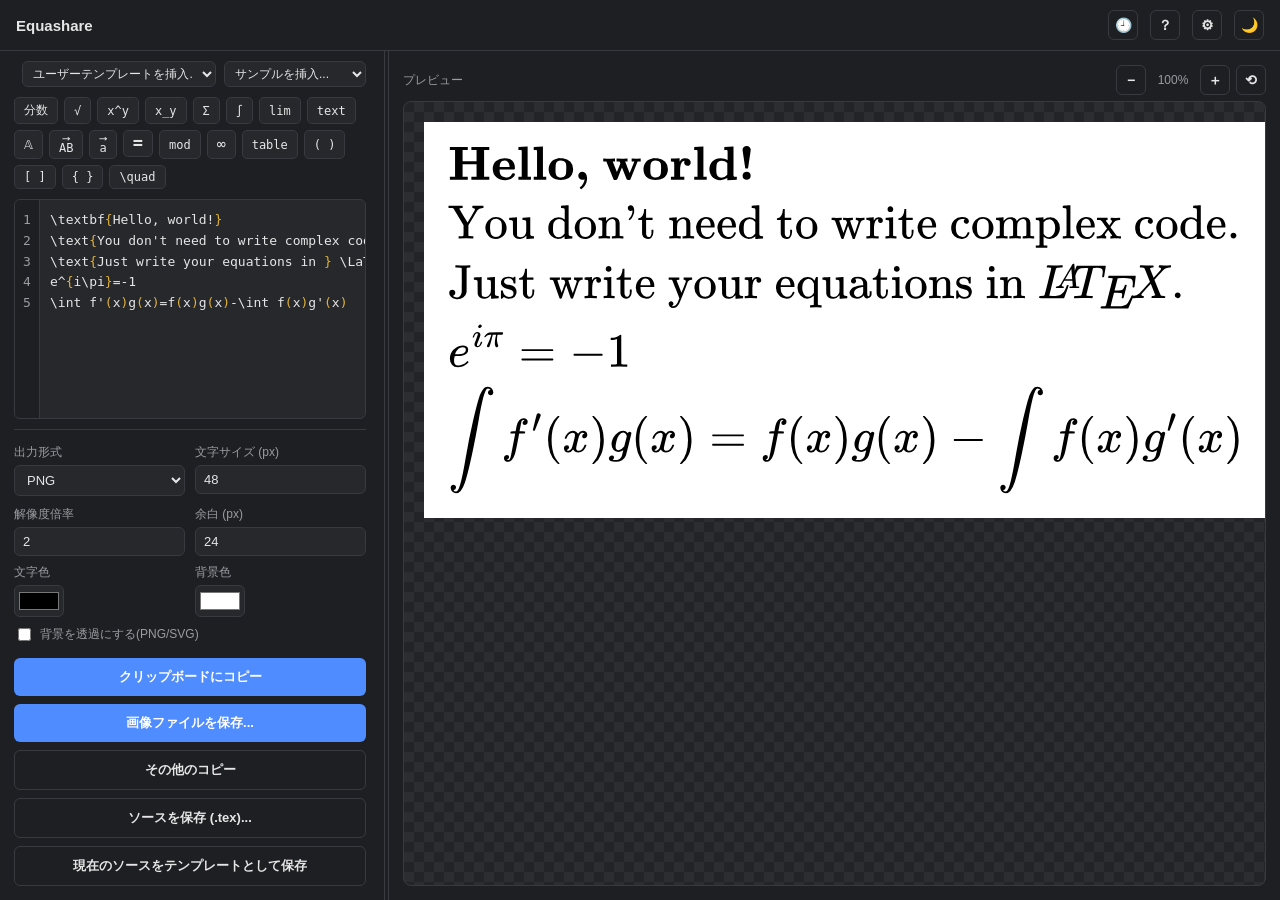
==== commit 8856eb64: "Rebuild Equashare web app with the editor scroll-sync fix Typing in a long (scrolling) input no long" ====
--- a/equashare/index.html
+++ b/equashare/index.html
@@ -1,481 +1,480 @@
-<!DOCTYPE html>
-<html lang="ja" data-theme="dark">
-<head>
-  <meta charset="UTF-8" />
-  <meta name="viewport" content="width=device-width, initial-scale=1.0" />
-  <title>Equashare</title>
-  <script type="module" crossorigin src="./assets/main-njI387gf.js"></script>
-  <link rel="modulepreload" crossorigin href="./assets/platform-DJevbYdu.js">
-  <link rel="stylesheet" crossorigin href="./assets/platform-BIB-AAtT.css">
-</head>
-<body>
-  <div class="app">
-    <header class="titlebar">
-      <h1>Equashare<span id="unsavedDot" class="unsaved-dot hidden" aria-hidden="true" data-i18n-title="app.unsavedDot.title"></span></h1>
-      <span id="status" class="status" role="status" aria-live="polite"></span>
-      <button id="btnHistory" class="icon-btn" data-i18n-title="header.history.title" data-i18n-aria-label="header.history.ariaLabel" type="button">🕘</button>
-      <button id="btnHelp" class="icon-btn" data-i18n-title="header.help.title" data-i18n-aria-label="header.help.ariaLabel" type="button">？</button>
-      <button id="btnSettings" class="icon-btn" data-i18n-title="header.settings.title" data-i18n-aria-label="header.settings.ariaLabel" type="button">⚙</button>
-      <button id="btnTheme" class="icon-btn" data-i18n-title="header.theme.title" data-i18n-aria-label="header.theme.ariaLabel" type="button">🌙</button>
-    </header>
-
-    <div id="templateEditBar" class="template-edit-bar hidden" role="status">
-      <span id="templateEditBarText"></span>
-    </div>
-
-    <main class="main" id="mainLayout">
-      <section class="editor-pane" id="editorPane">
-        <div class="coding-part" id="codingPart">
-          <div class="editor-toolbar">
-            <select id="userTemplateSelect" data-i18n-title="toolbar.userTemplateSelect.title">
-              <option value="" data-i18n="toolbar.userTemplateSelect.placeholder">ユーザーテンプレートを挿入...</option>
-            </select>
-            <select id="sampleSelect" data-i18n-title="toolbar.sampleSelect.title">
-              <option value="" data-i18n="toolbar.sampleSelect.placeholder">サンプルを挿入...</option>
-              <option value="a_{n+1}=\dfrac{a_{n}}{2-a_{n}}" data-i18n="sample.recurrence">漸化式</option>
-              <option value="\int_0^1 x^2\,dx = \dfrac{1}{3}x^3" data-i18n="sample.definiteIntegral">定積分</option>
-              <option value="\sum_{k=1}^n k = \dfrac{n(n+1)}{2}" data-i18n="sample.sum">総和</option>
-              <option value="\lim_{x \to 0} \dfrac{\sin x}{x} = 1" data-i18n="sample.limit">極限</option>
-              <option value="\begin{pmatrix} a & b \\ c & d \end{pmatrix}" data-i18n="sample.matrix">行列</option>
-              <option value="e^{i\pi}+1=0" data-i18n="sample.euler">オイラーの等式</option>
-              <option value="\text{円周率は$\pi$}" data-i18n="sample.text">テキスト</option>
-              <option value="\begin{array}{c|cc} & x & y \\ \hline a & 1 & 2 \\ b & 3 & 4 \end{array}" data-i18n="sample.array">表(array)</option>
-              <option value="\vec{a}\cdot\vec{b}=|a||b|\cos\theta" data-i18n="sample.vectorDot">ベクトル（内積）</option>
-              <option value="a^{p-1} \equiv 1 \pmod{p}" data-i18n="sample.fermat">フェルマーの小定理</option>
-            </select>
-          </div>
-
-          <div class="template-buttons" id="templateButtons">
-            <button type="button" class="tmpl" data-insert="\frac{a}{b}" data-cursor="1" data-i18n-title="tmpl.frac.title">分数</button>
-            <button type="button" class="tmpl" data-insert="\sqrt{a}" data-cursor="1" data-i18n-title="tmpl.sqrt.title">√</button>
-            <button type="button" class="tmpl" data-insert="a^{b}" data-cursor="3" data-i18n-title="tmpl.sup.title">x^y</button>
-            <button type="button" class="tmpl" data-insert="a_{b}" data-cursor="3" data-i18n-title="tmpl.sub.title">x_y</button>
-            <button type="button" class="tmpl" data-insert="\sum_{k=1}^{n}" data-cursor="0" data-i18n-title="tmpl.sum.title">Σ</button>
-            <button type="button" class="tmpl" data-insert="\int_{a}^{b}" data-cursor="0" data-i18n-title="tmpl.int.title">∫</button>
-            <button type="button" class="tmpl" data-insert="\lim_{x \to 0}" data-cursor="0" data-i18n-title="tmpl.lim.title">lim</button>
-            <button type="button" class="tmpl" data-insert="\text{}" data-cursor="1" data-i18n-title="tmpl.text.title">text</button>
-            <button type="button" class="tmpl" data-insert="\mathbb{}" data-cursor="1" data-i18n-title="tmpl.mathbb.title">𝔸</button>
-            <button type="button" class="tmpl vector-btn" data-insert="\overrightarrow{}" data-cursor="1" data-i18n-title="tmpl.overrightarrow.title">
-              <span class="vector-arrow">→</span><span class="vector-base">AB</span>
-            </button>
-            <button type="button" class="tmpl vector-btn" data-insert="\vec{}" data-cursor="1" data-i18n-title="tmpl.vec.title">
-              <span class="vector-arrow">→</span><span class="vector-base">a</span>
-            </button>
-
-            <div class="tmpl-dropdown" id="eqDropdown">
-              <button type="button" class="tmpl-trigger" id="eqTrigger" data-i18n-title="tmpl.eqTrigger.title" aria-haspopup="menu" aria-expanded="false">=</button>
-              <div class="tmpl-dropdown-menu" id="eqMenu" role="menu">
-                <button type="button" role="menuitem" class="tmpl" data-insert="\gt" data-cursor="0" data-i18n-title="tmpl.gt.title">&gt;</button>
-                <button type="button" role="menuitem" class="tmpl" data-insert="\lt" data-cursor="0" data-i18n-title="tmpl.lt.title">&lt;</button>
-                <button type="button" role="menuitem" class="tmpl" data-insert="\ge" data-cursor="0" data-i18n-title="tmpl.ge.title">≥</button>
-                <button type="button" role="menuitem" class="tmpl" data-insert="\le" data-cursor="0" data-i18n-title="tmpl.le.title">≤</button>
-                <button type="button" role="menuitem" class="tmpl" data-insert="\neq" data-cursor="0" data-i18n-title="tmpl.neq.title">≠</button>
-                <button type="button" role="menuitem" class="tmpl" data-insert="\approx" data-cursor="0" data-i18n-title="tmpl.approx.title">≈</button>
-                <button type="button" role="menuitem" class="tmpl" data-insert="\equiv" data-cursor="0" data-i18n-title="tmpl.equiv.title">≡</button>
-              </div>
-            </div>
-
-            <button type="button" class="tmpl" data-insert="\pmod{n}" data-cursor="1" data-i18n-title="tmpl.pmod.title">mod</button>
-            <button type="button" class="tmpl tmpl-sym" data-insert="\infty" data-cursor="0" data-i18n-title="tmpl.infty.title">∞</button>
-            <button type="button" class="tmpl" data-insert="\begin{array}{cc} a & b \\ c & d \end{array}" data-cursor="0" data-i18n-title="tmpl.table.title">table</button>
-            <button type="button" class="tmpl" data-insert="\left(a\right)" data-cursor="7" data-wrap-before="\left(" data-wrap-after="\right)" data-i18n-title="tmpl.parenAuto.title">( )</button>
-            <button type="button" class="tmpl" data-insert="\left[a\right]" data-cursor="7" data-wrap-before="\left[" data-wrap-after="\right]" data-i18n-title="tmpl.bracketAuto.title">[ ]</button>
-            <button type="button" class="tmpl" data-insert="\left\{a\right\}" data-cursor="8" data-wrap-before="\left\{" data-wrap-after="\right\}" data-i18n-title="tmpl.braceAuto.title">{ }</button>
-            <button type="button" class="tmpl" data-insert="\quad" data-cursor="0" data-i18n-title="tmpl.quad.title">\quad</button>
-          </div>
-
-          <div class="editor-wrap">
-            <div id="gutter" class="gutter">1</div>
-            <div class="input-stack">
-              <pre id="inputOverlay" class="input-overlay" aria-hidden="true"></pre>
-              <textarea id="input" data-i18n-aria-label="input.ariaLabel" spellcheck="false" wrap="off" placeholder="\int f'(x)g(x)=f(x)g(x)-\int f(x)g'(x)"></textarea>
-            </div>
-            <div id="suggestPopup" class="suggest-popup hidden" role="listbox" data-i18n-aria-label="suggestPopup.ariaLabel"></div>
-            <div id="bracketHighlightA" class="bracket-highlight-box hidden" aria-hidden="true"></div>
-            <div id="bracketHighlightB" class="bracket-highlight-box hidden" aria-hidden="true"></div>
-          </div>
-        </div>
-
-        <div class="splitter splitter-h" id="splitterH" data-i18n-title="layout.splitterH.title" role="separator" aria-orientation="horizontal" data-i18n-aria-label="layout.splitterH.ariaLabel" tabindex="0"></div>
-
-        <div class="output-part" id="outputPart">
-          <div class="settings">
-            <div class="field">
-              <label for="format" data-i18n="output.format">出力形式</label>
-              <select id="format">
-                <option value="svg">SVG</option>
-                <option value="png" selected>PNG</option>
-              </select>
-            </div>
-
-            <div class="field">
-              <label for="fontSize" data-i18n="output.fontSize">文字サイズ (px)</label>
-              <input id="fontSize" type="number" min="12" max="200" value="48" />
-            </div>
-
-            <div class="field">
-              <label for="scale" data-i18n="output.scale">解像度倍率</label>
-              <input id="scale" type="number" min="1" max="8" step="0.5" value="2" />
-            </div>
-
-            <div class="field">
-              <label for="paddingPx" data-i18n="output.paddingPx">余白 (px)</label>
-              <input id="paddingPx" type="number" min="0" max="200" step="1" value="24" />
-            </div>
-          </div>
-
-          <div class="settings settings-colors">
-            <div class="field">
-              <label for="fontColor" data-i18n="output.fontColor">文字色</label>
-              <input id="fontColor" type="color" value="#000000" />
-            </div>
-
-            <div class="field">
-              <label for="backgroundColor" data-i18n="output.backgroundColor">背景色</label>
-              <input id="backgroundColor" type="color" value="#ffffff" />
-            </div>
-          </div>
-
-          <label class="checkbox-field">
-            <input id="transparentBg" type="checkbox" />
-            <span data-i18n="output.transparentBg">背景を透過にする(PNG/SVG)</span>
-          </label>
-
-          <div class="actions">
-            <button id="btnCopy" data-i18n-title="actions.copy.title" data-i18n-aria-label="actions.copy.ariaLabel" data-i18n="actions.copy.text">クリップボードにコピー</button>
-            <button id="btnSave" data-i18n-title="actions.save.title" data-i18n-aria-label="actions.save.ariaLabel" data-i18n="actions.save.text">画像ファイルを保存...</button>
-            <div class="dropdown" id="otherCopyDropdown">
-              <button id="btnOtherCopy" type="button" class="secondary" aria-haspopup="true" aria-expanded="false" data-i18n-title="actions.otherCopy.title" data-i18n="actions.otherCopy.text">その他のコピー</button>
-              <div id="otherCopyMenu" class="dropdown-menu hidden" role="menu" data-i18n-aria-label="actions.otherCopy.title">
-                <button type="button" id="btnCopyUnicode" role="menuitem" data-i18n="actions.copyUnicode.text">Unicodeに変換してコピー</button>
-                <button type="button" id="btnCopyMathML" role="menuitem" data-i18n="actions.copyMathML.text">MathMLとしてコピー</button>
-              </div>
-            </div>
-            <button id="btnSaveSource" class="secondary" data-i18n-aria-label="actions.saveSource.ariaLabel" data-i18n="actions.saveSource.text">ソースを保存 (.tex)...</button>
-            <button id="btnSaveAsTemplate" class="secondary" data-i18n-aria-label="actions.saveAsTemplate.ariaLabel" data-i18n="actions.saveAsTemplate.text">現在のソースをテンプレートとして保存</button>
-            <button id="btnTemplateEditCancel" type="button" class="secondary hidden" data-i18n-title="actions.templateEditCancel.title" data-i18n-aria-label="actions.templateEditCancel.ariaLabel" data-i18n="actions.templateEditCancel.text">編集をキャンセル</button>
-          </div>
-        </div>
-      </section>
-
-      <div class="splitter splitter-v" id="splitterV" data-i18n-title="layout.splitterV.title" role="separator" aria-orientation="vertical" data-i18n-aria-label="layout.splitterV.ariaLabel" tabindex="0"></div>
-
-      <section class="preview-pane" data-i18n-aria-label="preview.ariaLabel">
-        <div class="preview-toolbar">
-          <label data-i18n="preview.label">プレビュー</label>
-          <div class="zoom-controls">
-            <button id="zoomOut" class="icon-btn" type="button" data-i18n-title="preview.zoomOut.title" data-i18n-aria-label="preview.zoomOut.ariaLabel">−</button>
-            <span id="zoomLabel">100%</span>
-            <button id="zoomIn" class="icon-btn" type="button" data-i18n-title="preview.zoomIn.title" data-i18n-aria-label="preview.zoomIn.ariaLabel">＋</button>
-            <button id="zoomReset" class="icon-btn" type="button" data-i18n-title="preview.zoomReset.title" data-i18n-aria-label="preview.zoomReset.ariaLabel">⟲</button>
-          </div>
-        </div>
-        <div id="previewWrap" class="preview-wrap">
-          <div id="preview" class="preview"></div>
-        </div>
-      </section>
-    </main>
-  </div>
-
-  <!-- ヘルプモーダル -->
-  <div id="helpOverlay" class="help-overlay hidden">
-    <div class="help-panel" role="dialog" aria-modal="true" aria-labelledby="helpTitle">
-      <div class="help-header">
-        <h2 id="helpTitle"><span data-i18n="help.title">使い方・仕様</span> <span id="helpVersion" class="help-version"></span></h2>
-        <button id="btnHelpClose" class="icon-btn" type="button" data-i18n-title="help.close.title" data-i18n-aria-label="help.close.ariaLabel">✕</button>
-      </div>
-      <div class="help-body" id="helpBody" data-i18n-html="help.body">
-        <h3>基本の使い方</h3>
-        <ul>
-          <li>左上の入力欄に、1行につき1つの数式(LaTeX記法)を書きます。<code>$$</code>や<code>\begin{align}</code>は不要です。入力するとリアルタイムで右側にプレビューが表示されます。</li>
-          <li>複数行入力すると、左揃えで縦に並べて1枚の画像として合成されます。</li>
-          <li>1つの数式をコード上では読みやすく複数行に分けて書きつつ、画像側では改行させたくない場合は、その範囲を <code>\begin{nobreak}</code> と <code>\end{nobreak}</code>(それぞれ単独の行)で囲みます。間の行は空白区切りで1つの数式として結合され、1行として描画されます。<code>\begin{nobreak}</code>/<code>\end{nobreak}</code> 自体は本来のLaTeX記法ではなくこのアプリ独自のマーカーのため、画像には出力されません。</li>
-          <li>連続する複数行がそれぞれ <code>&amp;</code> を1つ以上含む場合、<code>\begin{align}</code>環境を書かなくても、その<code>&amp;</code>の位置を行同士で縦に揃えて描画します(align環境の見た目に近い動作。<code>&amp;</code>を含まない行が来ると揃えは区切られます)。</li>
-          <li>文章(日本語含む)を書きたい場合は <code>\text{ここに文章}</code> のように <code>\text{}</code> で囲みます。</li>
-          <li>数式は常に displaystyle(<code>$$...$$</code>相当の大きな表示)でレンダリングされます。</li>
-        </ul>
-
-        <h3>出力・保存</h3>
-        <ul>
-          <li><b>出力形式</b>: SVG / PNG から選べます。</li>
-          <li><b>クリップボードにコピー</b>: 選択中の形式に関わらず、常にPNGとしてラスタ画像をコピーします。</li>
-          <li><b>画像ファイルを保存...</b>: 選択中の形式でファイルとして保存します(保存するまでファイルは作られません)。デフォルトのファイル名は「Equashare image」です。</li>
-          <li><b>ソースを保存 (.tex)...</b>: 入力欄の数式だけをUTF-8の<code>.tex</code>テキストとして保存します。デフォルトのファイル名は「Equashare tex」です。</li>
-          <li><b>その他のコピー</b>: PNG画像としてのコピー以外に、数式をプレーンテキストへ変換してコピーする<b>Unicodeに変換してコピー</b>(上付き・下付き文字などをUnicodeの近い文字で表現します。対応する文字が無い場合は<code>^(...)</code>/<code>_(...)</code>という表記にフォールバックします)と、<b>MathMLとしてコピー</b>(Word等、MathMLの貼り付けに対応したアプリ向け)を選べます。</li>
-          <li>初めて保存するファイルはEquashareホームディレクトリ(下記参照)を初期の保存先とし、以降の保存はディレクトリを問わず直前に保存した場所を記憶します。</li>
-        </ul>
-
-        <h3>入力補助</h3>
-        <ul>
-          <li><b>ユーザーテンプレートを挿入</b>: 自分で保存したテンプレートをカーソル位置に挿入します。</li>
-          <li><b>現在のソースをテンプレートとして保存</b>: 入力欄の内容をテンプレートとして保存します。名前を入力するポップアップが表示され、同じ名前で保存すると上書きされます。管理(名前の編集・削除)は設定(⚙)内の「テンプレートを管理」から行えます。</li>
-          <li><b>サンプルを挿入</b>: よく使う数式のひな形をカーソル位置に挿入します。</li>
-          <li><b>分数・√・x^y など</b>の「よく使う記法」ボタン: クリックでカーソル位置にスニペットを挿入します。</li>
-          <li><b>サジェスト</b>: 入力欄で <code>\</code> を入力すると、対応するLaTeXコマンドと入力済みの<code>\newcommand</code>マクロの候補がポップアップします。候補には実際に挿入される<code>{}</code>や<code>_{}^{}</code>等も表示され、インテグラル(<code>\int</code>系)・シグマ・ラージパイ・極限(<code>\lim</code>系)などは、素のコマンドと添字付き(例: <code>\int</code> と <code>\int_{}^{}</code>)の両方が候補に出ます。上下キーで選択、Tab/Enterで確定、Escで閉じます。設定(⚙)からON/OFFできます。</li>
-          <li><b>Tabキーでスペース挿入</b>: 入力欄にカーソルがある状態で <code>Tab</code> を押すと、カーソル位置にスペースが挿入されます(サジェスト候補の表示中はTabで確定が優先されます)。挿入するスペースの数は設定(⚙)の「Tabキーで挿入するスペース数」から変更できます。</li>
-          <li>入力欄の左側に行番号を表示します。MathJaxが解釈できない行は<span class="err-sample">赤色</span>で示され、その行のプレビューにも赤字で「Syntax Error」と1行だけ表示されます(その行だけがエラー表示になり、他の行の表示は継続します)。</li>
-        </ul>
-
-        <h3>Webページ上のLaTeXを開く</h3>
-        <ul>
-          <li>Webページ上でLaTeX数式(MathJax等で描画済みのもの)を選択して右クリックすると、「Equashareで簡易表示」(簡易入力ポップアップに読み込む)と「Equashareで表示」(Equashareのタブを開く/切り替えて読み込む)が選べます。選択範囲の見た目のテキストではなく、ページのDOMから元のLaTeXソースを抽出するため、<code>^2</code>や<code>\sqrt</code>等の記法がそのまま復元されます。</li>
-          <li>ページ側(MathJax等)が数式への右クリックに独自メニューを表示する設定になっていると、ブラウザの標準の右クリックメニュー自体が表示できずこの機能が使えないことがあります。その場合は下記のショートカットでも同じ抽出ロジックが使えます。</li>
-        </ul>
-
-        <h3>プレビュー操作</h3>
-        <ul>
-          <li>ズームボタン、または <code>Ctrl</code>+マウスホイールで拡大縮小できます。</li>
-          <li>プレビュー領域をドラッグするとパン(視点移動)できます。</li>
-        </ul>
-
-        <h3>キーボードショートカット</h3>
-        <ul>
-          <li><code>Ctrl(⌘)+S</code>: 画像ファイルを保存</li>
-          <li><code>Ctrl(⌘)+Shift+C</code>: クリップボードにコピー</li>
-          <li><code>Ctrl(⌘)+Z</code>: 元に戻す(入力欄)</li>
-          <li><code>Ctrl(⌘)+Y</code> または <code>Ctrl(⌘)+Shift+Z</code>: やり直し(入力欄)</li>
-          <li><code>Ctrl+Shift+E</code>(既定値): ブラウザ上で数式を選択した状態で押すと、デスクトップ版Equashare(v5.0.0以降、一度起動して連携が設定済みの場合)の簡易入力ポップアップへその数式を直接送ります。連携が未設定・送信失敗・選択なしの場合は、拡張機能自身の簡易入力ポップアップにフォールバックします。ブラウザの拡張機能ショートカットとして登録されているため、キーの変更は設定(⚙)の「簡易入力ポップアップのショートカット」からChromeの拡張機能ショートカット設定画面を開いて行います(拡張機能の仕様上、この画面から直接キーを記録することはできません)。ブラウザにフォーカスがある間のみ動作します。</li>
-        </ul>
-
-        <h3>レイアウト</h3>
-        <ul>
-          <li>入力欄と設定欄の間の境界線(横線)をドラッグすると、それぞれの高さを調整できます。</li>
-          <li>左側の編集パネルとプレビューの間の境界線(縦線)をドラッグすると、幅を調整できます。</li>
-          <li>これらのサイズやテーマ(ライト/ダーク)、最後に保存したフォルダは次回起動時も記憶されます。</li>
-        </ul>
-
-        <h3>未保存表示・下書きの自動保存</h3>
-        <ul>
-          <li>未保存の変更があるとタブのタイトルの先頭に <code>●</code> が付きます。ソースを保存すると消えます。</li>
-          <li>未保存の変更がある状態でタブを閉じる・リロードしようとすると、ブラウザ標準の確認ダイアログが表示されます(この確認自体は常時有効で、デスクトップ版のような設定項目はありません)。</li>
-          <li>これとは別に、入力するたびに内容が自動的に下書きとして保存されており、設定(⚙)の「起動時の状態」を「前回のソースを開く」にしていれば、次回タブを開いたときに自動で復元されます。</li>
-        </ul>
-
-        <h3>設定(⚙)</h3>
-        <ul>
-          <li><b>言語</b>: 日本語 / English を切り替えられます。</li>
-          <li><b>UIサイズ</b>: アプリ全体の文字サイズ・ボタンサイズを一括で調整できます。<b>よく使う記法・保存/コピー等ボタンのサイズ</b>はこれとは別に調整できます。</li>
-          <li><b>サジェスト</b> / <b>デフォルトテキスト</b>(起動時にサンプル数式を自動投入するか) のON/OFF</li>
-          <li><b>起動時の状態</b>: デフォルトの状態で起動(既定) / 前回のソースを開く(自動保存された下書きを復元)</li>
-          <li><b>選択範囲を括弧で囲む</b>: ONの場合、入力欄でテキストを選択した状態で <code>(</code> <code>[</code> <code>{</code> などを押すと、選択範囲をその括弧で囲みます(OFFの場合は選択範囲を置き換えます)。</li>
-          <li><b>Tabキーで挿入するスペース数</b> / <b>履歴の保持件数</b>(コピー・保存操作の履歴として保持する件数): 数値で指定します。</li>
-          <li><b>簡易入力ポップアップのショートカット</b>: 現在割り当てられているキーを表示します。「変更...」を押すとChromeの拡張機能ショートカット設定画面が開きます(拡張機能の仕様上、この画面から直接キーを記録することはできません)。</li>
-          <li><b>既定の出力設定(起動時)</b>: 出力形式・文字サイズ・解像度倍率・余白・背景の透過有無の初期値をここで設定できます。ここでの変更は次回起動時から適用され、起動中に上部の出力設定欄で変えた内容とは独立です。</li>
-          <li><b>テンプレートを管理</b>: 保存したユーザーテンプレートの一覧・編集・削除。管理画面右上のボタンから、テンプレート一式をファイルへエクスポート/ファイルからインポートできます。インポート時に同名のテンプレートがある場合は、上書きする・名前を変更して追加する・インポートをキャンセルする、のいずれかを選べます。</li>
-        </ul>
-
-        <h3>対応しているLaTeX記法(制限事項)</h3>
-        <p>
-          バンドルサイズ軽量化のため、MathJaxの全パッケージではなく以下のパッケージのみを
-          読み込んでいます。
-        </p>
-        <ul>
-          <li><code>base</code>: 基本的な数式・分数・根号・添字・ギリシャ文字・行列/表環境・<code>\left \right</code>など</li>
-          <li><code>ams</code>: AMS-LaTeXの記法(<code>\dfrac</code>、<code>\begin{pmatrix}</code>、<code>\text</code>、各種矢印など)</li>
-          <li><code>boldsymbol</code>: <code>\boldsymbol{}</code>(数式太字)</li>
-          <li><code>color</code>: <code>\color{}</code>(文字色)</li>
-          <li><code>mathtools</code>: <code>amsmath</code>の拡張記法</li>
-          <li><code>newcommand</code>: <code>\newcommand</code>によるマクロ定義</li>
-        </ul>
-        <p>
-          <code>src/mathRender.ts</code>の<code>MATH_PACKAGES</code>配列に追加することで追加可能です。
-        </p>
-
-        <h3>日本語フォントについて</h3>
-        <p>
-          <code>\text{}</code>内の日本語は同梱フォント(Noto Serif JP)のアウトラインを直接埋め込むため、
-          実行環境に日本語フォントが無くても正しく表示されます。フォント自体は初めて日本語を含む行を
-          入力したタイミングで読み込まれるため、日本語を使わない場合は読み込まれません。
-        </p>
-      </div>
-    </div>
-  </div>
-
-
-  <!-- 設定モーダル -->
-  <div id="settingsOverlay" class="help-overlay hidden">
-    <div id="settingsPanel" class="help-panel settings-panel" role="dialog" aria-modal="true" aria-labelledby="settingsTitle">
-      <div class="help-header">
-        <h2 id="settingsTitle" data-i18n="settings.title">設定</h2>
-        <div class="help-header-actions">
-          <button id="btnTemplateImport" class="icon-btn hidden" type="button" data-i18n-title="templateManage.import.title" data-i18n-aria-label="templateManage.import.ariaLabel">⇪</button>
-          <button id="btnTemplateExport" class="icon-btn hidden" type="button" data-i18n-title="templateManage.export.title" data-i18n-aria-label="templateManage.export.ariaLabel">⇩</button>
-          <button id="btnSettingsClose" class="icon-btn" type="button" data-i18n-title="settings.close.title" data-i18n-aria-label="settings.close.ariaLabel">✕</button>
-        </div>
-      </div>
-      <div class="help-body">
-        <div id="settingsListView">
-          <h3 class="settings-section-title" data-i18n="settings.display.title">表示</h3>
-          <div class="settings-row">
-            <label for="settingLanguage" data-i18n="settings.language">言語</label>
-            <select id="settingLanguage">
-              <option value="ja">日本語</option>
-              <option value="en">English</option>
-            </select>
-          </div>
-          <div class="settings-row">
-            <label for="settingUiScale" data-i18n="settings.uiScale">UIサイズ(文字・ボタン)</label>
-            <div class="range-field">
-              <input id="settingUiScale" type="range" min="70" max="150" step="5" value="100" />
-              <span id="settingUiScaleLabel" class="range-value">100%</span>
-            </div>
-          </div>
-          <div class="settings-row">
-            <label for="settingTmplScale" data-i18n="settings.tmplScale">よく使う記法・保存/コピー等ボタンのサイズ</label>
-            <div class="range-field">
-              <input id="settingTmplScale" type="range" min="70" max="150" step="5" value="100" />
-              <span id="settingTmplScaleLabel" class="range-value">100%</span>
-            </div>
-          </div>
-
-          <div class="settings-row">
-            <label for="settingSuggest" data-i18n="settings.suggest">サジェスト</label>
-            <button id="settingSuggest" type="button" class="toggle-btn" aria-pressed="true">ON</button>
-          </div>
-          <div class="settings-row">
-            <label for="settingDefaultText" data-i18n="settings.defaultText">デフォルトテキスト</label>
-            <button id="settingDefaultText" type="button" class="toggle-btn" aria-pressed="true">ON</button>
-          </div>
-          <div class="settings-row">
-            <label for="settingStartupMode" data-i18n="settings.startupMode">起動時の状態</label>
-            <select id="settingStartupMode">
-              <option value="default" data-i18n="settings.startupMode.default">デフォルトの状態で起動</option>
-              <option value="lastSource" data-i18n="settings.startupMode.lastSource">前回のソースを開く</option>
-            </select>
-          </div>
-          <div class="settings-row">
-            <label for="settingBracketWrapSelection" data-i18n="settings.bracketWrapSelection">選択範囲を括弧で囲む</label>
-            <button id="settingBracketWrapSelection" type="button" class="toggle-btn" aria-pressed="true">ON</button>
-          </div>
-          <div class="settings-row">
-            <label for="settingTabSize" data-i18n="settings.tabSize">Tabキーで挿入するスペース数</label>
-            <input id="settingTabSize" type="number" min="1" max="16" step="1" />
-          </div>
-          <div class="settings-row">
-            <label for="settingHistoryLimit" data-i18n="settings.historyLimit">履歴の保持件数</label>
-            <input id="settingHistoryLimit" type="number" min="5" max="20" step="1" />
-          </div>
-          <div class="settings-row settings-row-dir">
-            <label data-i18n="settings.hotkey">簡易入力ポップアップのショートカット</label>
-            <div class="dir-picker">
-              <input id="settingHotkeyDisplay" type="text" readonly value="Ctrl+Shift+E" />
-              <button id="btnChangeHotkey" type="button" class="secondary" data-i18n="settings.hotkey.change">変更...</button>
-            </div>
-          </div>
-          <p class="settings-section-desc" data-i18n="settings.hotkey.desc">Chromeの拡張機能ショートカット設定画面が開きます(ブラウザにフォーカスがある間だけ動作します)。</p>
-
-          <h3 class="settings-section-title" data-i18n="settings.outputDefaults.title">既定の出力設定(起動時)</h3>
-          <p class="settings-section-desc" data-i18n="settings.outputDefaults.desc">起動のたびにこの内容へ初期化されます(セッション中の変更は次回起動時にリセットされます)。</p>
-          <div class="settings-row">
-            <label for="settingDefaultFormat" data-i18n="output.format">出力形式</label>
-            <select id="settingDefaultFormat">
-              <option value="svg">SVG</option>
-              <option value="png">PNG</option>
-            </select>
-          </div>
-          <div class="settings-row">
-            <label for="settingDefaultFontSize" data-i18n="output.fontSize">文字サイズ (px)</label>
-            <input id="settingDefaultFontSize" type="number" min="12" max="200" />
-          </div>
-          <div class="settings-row">
-            <label for="settingDefaultScale" data-i18n="output.scale">解像度倍率</label>
-            <input id="settingDefaultScale" type="number" min="1" max="8" step="0.5" />
-          </div>
-          <div class="settings-row">
-            <label for="settingDefaultPaddingPx" data-i18n="output.paddingPx">余白 (px)</label>
-            <input id="settingDefaultPaddingPx" type="number" min="0" max="200" step="1" />
-          </div>
-          <div class="settings-row">
-            <label for="settingDefaultTransparentBg" data-i18n="output.transparentBg">背景を透過にする</label>
-            <button id="settingDefaultTransparentBg" type="button" class="toggle-btn" aria-pressed="false">OFF</button>
-          </div>
-
-          <button id="btnManageTemplates" type="button" class="secondary settings-nav-btn" data-i18n="settings.manageTemplates">テンプレートを管理 ›</button>
-
-          <h3 class="settings-section-title" data-i18n="settings.transfer.title">設定の移行</h3>
-          <p class="settings-section-desc" data-i18n="settings.transfer.description">表示と既定の出力設定をJSONで保存します。保存先、ウィンドウ配置、ショートカット、入力内容、履歴は含みません。テンプレートは「テンプレートを管理」から別途移行できます。</p>
-          <button id="btnExportSettings" type="button" class="secondary settings-nav-btn" data-i18n="settings.transfer.export">設定をエクスポート (JSON)</button>
-          <button id="btnImportSettings" type="button" class="secondary settings-nav-btn" data-i18n="settings.transfer.import">設定をインポート (JSON)</button>
-          <input id="settingsImportInput" type="file" accept="application/json,.json" class="hidden" />
-        </div>
-
-        <div id="templateManageView" class="hidden">
-          <div class="template-manage-header">
-            <button id="btnTemplateManageBack" type="button" class="icon-btn" data-i18n-title="templateManage.back.title" data-i18n-aria-label="templateManage.back.ariaLabel">←</button>
-            <h3 data-i18n="templateManage.heading">テンプレートを管理</h3>
-          </div>
-          <div id="templateManageList" class="template-list"></div>
-          <p id="templateManageEmpty" class="template-manage-empty hidden" data-i18n="templateManage.empty">保存されたテンプレートはありません。</p>
-          <input id="templateImportInput" type="file" accept="application/json,.json" class="hidden" />
-        </div>
-      </div>
-    </div>
-  </div>
-
-  <!-- 汎用確認モーダル(削除確認など) -->
-  <div id="confirmOverlay" class="help-overlay hidden">
-    <div class="help-panel confirm-panel" role="alertdialog" aria-modal="true" aria-labelledby="confirmTitle">
-      <div class="help-header">
-        <h2 id="confirmTitle" data-i18n="confirm.title">確認</h2>
-      </div>
-      <div class="help-body">
-        <p id="confirmMessage"></p>
-        <div class="modal-actions">
-          <button id="btnConfirmOk" type="button"></button>
-          <button id="btnConfirmCancel" type="button" class="secondary" data-i18n="confirm.cancel">キャンセル</button>
-        </div>
-      </div>
-    </div>
-  </div>
-
-  <!-- テンプレート名入力モーダル -->
-  <div id="templateNamePromptOverlay" class="help-overlay hidden">
-    <div class="help-panel confirm-panel" role="dialog" aria-modal="true" aria-labelledby="templateNamePromptTitle">
-      <div class="help-header">
-        <h2 id="templateNamePromptTitle" data-i18n="templateNamePrompt.title">テンプレート名を入力してください</h2>
-      </div>
-      <div class="help-body">
-        <input id="templateNameInput" type="text" class="template-name-input" data-i18n-aria-label="templateNamePrompt.ariaLabel" />
-        <div class="modal-actions">
-          <button id="btnTemplateNameConfirm" type="button" data-i18n="templateNamePrompt.save">保存</button>
-          <button id="btnTemplateNameCancel" type="button" class="secondary" data-i18n="templateNamePrompt.cancel">キャンセル</button>
-        </div>
-      </div>
-    </div>
-  </div>
-
-  <!-- テンプレートインポート時、同名テンプレートがあった場合の3択モーダル -->
-  <div id="templateImportConflictOverlay" class="help-overlay hidden">
-    <div class="help-panel confirm-panel" role="alertdialog" aria-modal="true" aria-labelledby="templateImportConflictTitle">
-      <div class="help-header">
-        <h2 id="templateImportConflictTitle" data-i18n="templateImportConflict.title">同名のテンプレートがあります</h2>
-      </div>
-      <div class="help-body">
-        <p id="templateImportConflictMessage" style="white-space: pre-line;"></p>
-        <div class="modal-actions modal-actions-vertical">
-          <button id="btnImportConflictOverwrite" type="button" data-i18n="templateImportConflict.overwrite">上書きする</button>
-          <button id="btnImportConflictRename" type="button" class="secondary" data-i18n="templateImportConflict.rename">名前を変更して追加</button>
-          <button id="btnImportConflictCancel" type="button" class="secondary" data-i18n="templateImportConflict.cancel">インポートをキャンセル</button>
-        </div>
-      </div>
-    </div>
-  </div>
-
-  <!-- 履歴パネル(数式・出力の履歴、コピー/保存操作をトリガーに記録) -->
-  <div id="historyOverlay" class="help-overlay hidden">
-    <div id="historyPanel" class="help-panel history-panel" role="dialog" aria-modal="true" aria-labelledby="historyTitle">
-      <div class="help-header">
-        <h2 id="historyTitle" data-i18n="history.title">履歴</h2>
-        <button id="btnHistoryClose" class="icon-btn" type="button" data-i18n-title="history.close.title" data-i18n-aria-label="history.close.ariaLabel">✕</button>
-      </div>
-      <div class="help-body">
-        <div id="historyList" class="template-list"></div>
-        <p id="historyEmpty" class="template-manage-empty hidden" data-i18n="history.empty">まだ履歴はありません(コピーまたは保存すると記録されます)。</p>
-        <button id="btnHistoryClearAll" type="button" class="secondary btn-danger history-clear-all hidden" data-i18n="history.clearAll">履歴をすべて削除</button>
-      </div>
-    </div>
-  </div>
--
-</body>
-</html>
+<!DOCTYPE html>
+<html lang="ja" data-theme="dark">
+<head>
+  <meta charset="UTF-8" />
+  <meta name="viewport" content="width=device-width, initial-scale=1.0" />
+  <title>Equashare</title>
+  <script type="module" crossorigin src="./assets/main-wJxeulM0.js"></script>
+  <link rel="modulepreload" crossorigin href="./assets/platform-BPbSdOz1.js">
+  <link rel="stylesheet" crossorigin href="./assets/platform-Cjrh9_jA.css">
+</head>
+<body>
+  <div class="app">
+    <header class="titlebar">
+      <h1>Equashare<span id="unsavedDot" class="unsaved-dot hidden" aria-hidden="true" data-i18n-title="app.unsavedDot.title"></span></h1>
+      <span id="status" class="status" role="status" aria-live="polite"></span>
+      <button id="btnHistory" class="icon-btn" data-i18n-title="header.history.title" data-i18n-aria-label="header.history.ariaLabel" type="button">🕘</button>
+      <button id="btnHelp" class="icon-btn" data-i18n-title="header.help.title" data-i18n-aria-label="header.help.ariaLabel" type="button">？</button>
+      <button id="btnSettings" class="icon-btn" data-i18n-title="header.settings.title" data-i18n-aria-label="header.settings.ariaLabel" type="button">⚙</button>
+      <button id="btnTheme" class="icon-btn" data-i18n-title="header.theme.title" data-i18n-aria-label="header.theme.ariaLabel" type="button">🌙</button>
+    </header>
+
+    <div id="templateEditBar" class="template-edit-bar hidden" role="status">
+      <span id="templateEditBarText"></span>
+    </div>
+
+    <main class="main" id="mainLayout">
+      <section class="editor-pane" id="editorPane">
+        <div class="coding-part" id="codingPart">
+          <div class="editor-toolbar">
+            <select id="userTemplateSelect" data-i18n-title="toolbar.userTemplateSelect.title">
+              <option value="" data-i18n="toolbar.userTemplateSelect.placeholder">ユーザーテンプレートを挿入...</option>
+            </select>
+            <select id="sampleSelect" data-i18n-title="toolbar.sampleSelect.title">
+              <option value="" data-i18n="toolbar.sampleSelect.placeholder">サンプルを挿入...</option>
+              <option value="a_{n+1}=\dfrac{a_{n}}{2-a_{n}}" data-i18n="sample.recurrence">漸化式</option>
+              <option value="\int_0^1 x^2\,dx = \dfrac{1}{3}x^3" data-i18n="sample.definiteIntegral">定積分</option>
+              <option value="\sum_{k=1}^n k = \dfrac{n(n+1)}{2}" data-i18n="sample.sum">総和</option>
+              <option value="\lim_{x \to 0} \dfrac{\sin x}{x} = 1" data-i18n="sample.limit">極限</option>
+              <option value="\begin{pmatrix} a & b \\ c & d \end{pmatrix}" data-i18n="sample.matrix">行列</option>
+              <option value="e^{i\pi}+1=0" data-i18n="sample.euler">オイラーの等式</option>
+              <option value="\text{円周率は$\pi$}" data-i18n="sample.text">テキスト</option>
+              <option value="\begin{array}{c|cc} & x & y \\ \hline a & 1 & 2 \\ b & 3 & 4 \end{array}" data-i18n="sample.array">表(array)</option>
+              <option value="\vec{a}\cdot\vec{b}=|a||b|\cos\theta" data-i18n="sample.vectorDot">ベクトル（内積）</option>
+              <option value="a^{p-1} \equiv 1 \pmod{p}" data-i18n="sample.fermat">フェルマーの小定理</option>
+            </select>
+          </div>
+
+          <div class="template-buttons" id="templateButtons">
+            <button type="button" class="tmpl" data-insert="\frac{a}{b}" data-cursor="1" data-i18n-title="tmpl.frac.title">分数</button>
+            <button type="button" class="tmpl" data-insert="\sqrt{a}" data-cursor="1" data-i18n-title="tmpl.sqrt.title">√</button>
+            <button type="button" class="tmpl" data-insert="a^{b}" data-cursor="3" data-i18n-title="tmpl.sup.title">x^y</button>
+            <button type="button" class="tmpl" data-insert="a_{b}" data-cursor="3" data-i18n-title="tmpl.sub.title">x_y</button>
+            <button type="button" class="tmpl" data-insert="\sum_{k=1}^{n}" data-cursor="0" data-i18n-title="tmpl.sum.title">Σ</button>
+            <button type="button" class="tmpl" data-insert="\int_{a}^{b}" data-cursor="0" data-i18n-title="tmpl.int.title">∫</button>
+            <button type="button" class="tmpl" data-insert="\lim_{x \to 0}" data-cursor="0" data-i18n-title="tmpl.lim.title">lim</button>
+            <button type="button" class="tmpl" data-insert="\text{}" data-cursor="1" data-i18n-title="tmpl.text.title">text</button>
+            <button type="button" class="tmpl" data-insert="\mathbb{}" data-cursor="1" data-i18n-title="tmpl.mathbb.title">𝔸</button>
+            <button type="button" class="tmpl vector-btn" data-insert="\overrightarrow{}" data-cursor="1" data-i18n-title="tmpl.overrightarrow.title">
+              <span class="vector-arrow">→</span><span class="vector-base">AB</span>
+            </button>
+            <button type="button" class="tmpl vector-btn" data-insert="\vec{}" data-cursor="1" data-i18n-title="tmpl.vec.title">
+              <span class="vector-arrow">→</span><span class="vector-base">a</span>
+            </button>
+
+            <div class="tmpl-dropdown" id="eqDropdown">
+              <button type="button" class="tmpl-trigger" id="eqTrigger" data-i18n-title="tmpl.eqTrigger.title" aria-haspopup="menu" aria-expanded="false">=</button>
+              <div class="tmpl-dropdown-menu" id="eqMenu" role="menu">
+                <button type="button" role="menuitem" class="tmpl" data-insert="\gt" data-cursor="0" data-i18n-title="tmpl.gt.title">&gt;</button>
+                <button type="button" role="menuitem" class="tmpl" data-insert="\lt" data-cursor="0" data-i18n-title="tmpl.lt.title">&lt;</button>
+                <button type="button" role="menuitem" class="tmpl" data-insert="\ge" data-cursor="0" data-i18n-title="tmpl.ge.title">≥</button>
+                <button type="button" role="menuitem" class="tmpl" data-insert="\le" data-cursor="0" data-i18n-title="tmpl.le.title">≤</button>
+                <button type="button" role="menuitem" class="tmpl" data-insert="\neq" data-cursor="0" data-i18n-title="tmpl.neq.title">≠</button>
+                <button type="button" role="menuitem" class="tmpl" data-insert="\approx" data-cursor="0" data-i18n-title="tmpl.approx.title">≈</button>
+                <button type="button" role="menuitem" class="tmpl" data-insert="\equiv" data-cursor="0" data-i18n-title="tmpl.equiv.title">≡</button>
+              </div>
+            </div>
+
+            <button type="button" class="tmpl" data-insert="\pmod{n}" data-cursor="1" data-i18n-title="tmpl.pmod.title">mod</button>
+            <button type="button" class="tmpl tmpl-sym" data-insert="\infty" data-cursor="0" data-i18n-title="tmpl.infty.title">∞</button>
+            <button type="button" class="tmpl" data-insert="\begin{array}{cc} a & b \\ c & d \end{array}" data-cursor="0" data-i18n-title="tmpl.table.title">table</button>
+            <button type="button" class="tmpl" data-insert="\left(a\right)" data-cursor="7" data-wrap-before="\left(" data-wrap-after="\right)" data-i18n-title="tmpl.parenAuto.title">( )</button>
+            <button type="button" class="tmpl" data-insert="\left[a\right]" data-cursor="7" data-wrap-before="\left[" data-wrap-after="\right]" data-i18n-title="tmpl.bracketAuto.title">[ ]</button>
+            <button type="button" class="tmpl" data-insert="\left\{a\right\}" data-cursor="8" data-wrap-before="\left\{" data-wrap-after="\right\}" data-i18n-title="tmpl.braceAuto.title">{ }</button>
+            <button type="button" class="tmpl" data-insert="\quad" data-cursor="0" data-i18n-title="tmpl.quad.title">\quad</button>
+          </div>
+
+          <div class="editor-wrap">
+            <div id="gutter" class="gutter">1</div>
+            <div class="input-stack">
+              <pre id="inputOverlay" class="input-overlay" aria-hidden="true"></pre>
+              <textarea id="input" data-i18n-aria-label="input.ariaLabel" spellcheck="false" wrap="off" placeholder="\int f'(x)g(x)=f(x)g(x)-\int f(x)g'(x)"></textarea>
+            </div>
+            <div id="suggestPopup" class="suggest-popup hidden" role="listbox" data-i18n-aria-label="suggestPopup.ariaLabel"></div>
+            <div id="bracketHighlightA" class="bracket-highlight-box hidden" aria-hidden="true"></div>
+            <div id="bracketHighlightB" class="bracket-highlight-box hidden" aria-hidden="true"></div>
+          </div>
+        </div>
+
+        <div class="splitter splitter-h" id="splitterH" data-i18n-title="layout.splitterH.title" role="separator" aria-orientation="horizontal" data-i18n-aria-label="layout.splitterH.ariaLabel" tabindex="0"></div>
+
+        <div class="output-part" id="outputPart">
+          <div class="settings">
+            <div class="field">
+              <label for="format" data-i18n="output.format">出力形式</label>
+              <select id="format">
+                <option value="svg">SVG</option>
+                <option value="png" selected>PNG</option>
+              </select>
+            </div>
+
+            <div class="field">
+              <label for="fontSize" data-i18n="output.fontSize">文字サイズ (px)</label>
+              <input id="fontSize" type="number" min="12" max="200" value="48" />
+            </div>
+
+            <div class="field">
+              <label for="scale" data-i18n="output.scale">解像度倍率</label>
+              <input id="scale" type="number" min="1" max="8" step="0.5" value="2" />
+            </div>
+
+            <div class="field">
+              <label for="paddingPx" data-i18n="output.paddingPx">余白 (px)</label>
+              <input id="paddingPx" type="number" min="0" max="200" step="1" value="24" />
+            </div>
+          </div>
+
+          <div class="settings settings-colors">
+            <div class="field">
+              <label for="fontColor" data-i18n="output.fontColor">文字色</label>
+              <input id="fontColor" type="color" value="#000000" />
+            </div>
+
+            <div class="field">
+              <label for="backgroundColor" data-i18n="output.backgroundColor">背景色</label>
+              <input id="backgroundColor" type="color" value="#ffffff" />
+            </div>
+          </div>
+
+          <label class="checkbox-field">
+            <input id="transparentBg" type="checkbox" />
+            <span data-i18n="output.transparentBg">背景を透過にする(PNG/SVG)</span>
+          </label>
+
+          <div class="actions">
+            <button id="btnCopy" data-i18n-title="actions.copy.title" data-i18n-aria-label="actions.copy.ariaLabel" data-i18n="actions.copy.text">クリップボードにコピー</button>
+            <button id="btnSave" data-i18n-title="actions.save.title" data-i18n-aria-label="actions.save.ariaLabel" data-i18n="actions.save.text">画像ファイルを保存...</button>
+            <div class="dropdown" id="otherCopyDropdown">
+              <button id="btnOtherCopy" type="button" class="secondary" aria-haspopup="true" aria-expanded="false" data-i18n-title="actions.otherCopy.title" data-i18n="actions.otherCopy.text">その他のコピー</button>
+              <div id="otherCopyMenu" class="dropdown-menu hidden" role="menu" data-i18n-aria-label="actions.otherCopy.title">
+                <button type="button" id="btnCopyUnicode" role="menuitem" data-i18n="actions.copyUnicode.text">Unicodeに変換してコピー</button>
+                <button type="button" id="btnCopyMathML" role="menuitem" data-i18n="actions.copyMathML.text">MathMLとしてコピー</button>
+              </div>
+            </div>
+            <button id="btnSaveSource" class="secondary" data-i18n-aria-label="actions.saveSource.ariaLabel" data-i18n="actions.saveSource.text">ソースを保存 (.tex)...</button>
+            <button id="btnSaveAsTemplate" class="secondary" data-i18n-aria-label="actions.saveAsTemplate.ariaLabel" data-i18n="actions.saveAsTemplate.text">現在のソースをテンプレートとして保存</button>
+            <button id="btnTemplateEditCancel" type="button" class="secondary hidden" data-i18n-title="actions.templateEditCancel.title" data-i18n-aria-label="actions.templateEditCancel.ariaLabel" data-i18n="actions.templateEditCancel.text">編集をキャンセル</button>
+          </div>
+        </div>
+      </section>
+
+      <div class="splitter splitter-v" id="splitterV" data-i18n-title="layout.splitterV.title" role="separator" aria-orientation="vertical" data-i18n-aria-label="layout.splitterV.ariaLabel" tabindex="0"></div>
+
+      <section class="preview-pane" data-i18n-aria-label="preview.ariaLabel">
+        <div class="preview-toolbar">
+          <label data-i18n="preview.label">プレビュー</label>
+          <div class="zoom-controls">
+            <button id="zoomOut" class="icon-btn" type="button" data-i18n-title="preview.zoomOut.title" data-i18n-aria-label="preview.zoomOut.ariaLabel">−</button>
+            <span id="zoomLabel">100%</span>
+            <button id="zoomIn" class="icon-btn" type="button" data-i18n-title="preview.zoomIn.title" data-i18n-aria-label="preview.zoomIn.ariaLabel">＋</button>
+            <button id="zoomReset" class="icon-btn" type="button" data-i18n-title="preview.zoomReset.title" data-i18n-aria-label="preview.zoomReset.ariaLabel">⟲</button>
+          </div>
+        </div>
+        <div id="previewWrap" class="preview-wrap">
+          <div id="preview" class="preview"></div>
+        </div>
+      </section>
+    </main>
+  </div>
+
+  <!-- ヘルプモーダル -->
+  <div id="helpOverlay" class="help-overlay hidden">
+    <div class="help-panel" role="dialog" aria-modal="true" aria-labelledby="helpTitle">
+      <div class="help-header">
+        <h2 id="helpTitle"><span data-i18n="help.title">使い方・仕様</span> <span id="helpVersion" class="help-version"></span></h2>
+        <button id="btnHelpClose" class="icon-btn" type="button" data-i18n-title="help.close.title" data-i18n-aria-label="help.close.ariaLabel">✕</button>
+      </div>
+      <div class="help-body" id="helpBody" data-i18n-html="help.body">
+        <h3>基本の使い方</h3>
+        <ul>
+          <li>左上の入力欄に、1行につき1つの数式(LaTeX記法)を書きます。<code>$$</code>や<code>\begin{align}</code>は不要です。入力するとリアルタイムで右側にプレビューが表示されます。</li>
+          <li>複数行入力すると、左揃えで縦に並べて1枚の画像として合成されます。</li>
+          <li>1つの数式をコード上では読みやすく複数行に分けて書きつつ、画像側では改行させたくない場合は、その範囲を <code>\begin{nobreak}</code> と <code>\end{nobreak}</code>(それぞれ単独の行)で囲みます。間の行は空白区切りで1つの数式として結合され、1行として描画されます。<code>\begin{nobreak}</code>/<code>\end{nobreak}</code> 自体は本来のLaTeX記法ではなくこのアプリ独自のマーカーのため、画像には出力されません。</li>
+          <li>連続する複数行がそれぞれ <code>&amp;</code> を1つ以上含む場合、<code>\begin{align}</code>環境を書かなくても、その<code>&amp;</code>の位置を行同士で縦に揃えて描画します(align環境の見た目に近い動作。<code>&amp;</code>を含まない行が来ると揃えは区切られます)。</li>
+          <li>文章(日本語含む)を書きたい場合は <code>\text{ここに文章}</code> のように <code>\text{}</code> で囲みます。</li>
+          <li>数式は常に displaystyle(<code>$$...$$</code>相当の大きな表示)でレンダリングされます。</li>
+        </ul>
+
+        <h3>出力・保存</h3>
+        <ul>
+          <li><b>出力形式</b>: SVG / PNG から選べます。</li>
+          <li><b>クリップボードにコピー</b>: 選択中の形式に関わらず、常にPNGとしてラスタ画像をコピーします。</li>
+          <li><b>画像ファイルを保存...</b>: 選択中の形式でファイルとして保存します(保存するまでファイルは作られません)。デフォルトのファイル名は「Equashare image」です。</li>
+          <li><b>ソースを保存 (.tex)...</b>: 入力欄の数式だけをUTF-8の<code>.tex</code>テキストとして保存します。デフォルトのファイル名は「Equashare tex」です。</li>
+          <li><b>その他のコピー</b>: PNG画像としてのコピー以外に、数式をプレーンテキストへ変換してコピーする<b>Unicodeに変換してコピー</b>(上付き・下付き文字などをUnicodeの近い文字で表現します。対応する文字が無い場合は<code>^(...)</code>/<code>_(...)</code>という表記にフォールバックします)と、<b>MathMLとしてコピー</b>(Word等、MathMLの貼り付けに対応したアプリ向け)を選べます。</li>
+          <li>初めて保存するファイルはEquashareホームディレクトリ(下記参照)を初期の保存先とし、以降の保存はディレクトリを問わず直前に保存した場所を記憶します。</li>
+        </ul>
+
+        <h3>入力補助</h3>
+        <ul>
+          <li><b>ユーザーテンプレートを挿入</b>: 自分で保存したテンプレートをカーソル位置に挿入します。</li>
+          <li><b>現在のソースをテンプレートとして保存</b>: 入力欄の内容をテンプレートとして保存します。名前を入力するポップアップが表示され、同じ名前で保存すると上書きされます。管理(名前の編集・削除)は設定(⚙)内の「テンプレートを管理」から行えます。</li>
+          <li><b>サンプルを挿入</b>: よく使う数式のひな形をカーソル位置に挿入します。</li>
+          <li><b>分数・√・x^y など</b>の「よく使う記法」ボタン: クリックでカーソル位置にスニペットを挿入します。</li>
+          <li><b>サジェスト</b>: 入力欄で <code>\</code> を入力すると、対応するLaTeXコマンドと入力済みの<code>\newcommand</code>マクロの候補がポップアップします。候補には実際に挿入される<code>{}</code>や<code>_{}^{}</code>等も表示され、インテグラル(<code>\int</code>系)・シグマ・ラージパイ・極限(<code>\lim</code>系)などは、素のコマンドと添字付き(例: <code>\int</code> と <code>\int_{}^{}</code>)の両方が候補に出ます。上下キーで選択、Tab/Enterで確定、Escで閉じます。設定(⚙)からON/OFFできます。</li>
+          <li><b>Tabキーでスペース挿入</b>: 入力欄にカーソルがある状態で <code>Tab</code> を押すと、カーソル位置にスペースが挿入されます(サジェスト候補の表示中はTabで確定が優先されます)。挿入するスペースの数は設定(⚙)の「Tabキーで挿入するスペース数」から変更できます。</li>
+          <li>入力欄の左側に行番号を表示します。MathJaxが解釈できない行は<span class="err-sample">赤色</span>で示され、その行のプレビューにも赤字で「Syntax Error」と1行だけ表示されます(その行だけがエラー表示になり、他の行の表示は継続します)。</li>
+        </ul>
+
+        <h3>Webページ上のLaTeXを開く</h3>
+        <ul>
+          <li>Webページ上でLaTeX数式(MathJax等で描画済みのもの)を選択して右クリックすると、「Equashareで簡易表示」(簡易入力ポップアップに読み込む)と「Equashareで表示」(Equashareのタブを開く/切り替えて読み込む)が選べます。選択範囲の見た目のテキストではなく、ページのDOMから元のLaTeXソースを抽出するため、<code>^2</code>や<code>\sqrt</code>等の記法がそのまま復元されます。</li>
+          <li>ページ側(MathJax等)が数式への右クリックに独自メニューを表示する設定になっていると、ブラウザの標準の右クリックメニュー自体が表示できずこの機能が使えないことがあります。その場合は下記のショートカットでも同じ抽出ロジックが使えます。</li>
+        </ul>
+
+        <h3>プレビュー操作</h3>
+        <ul>
+          <li>ズームボタン、または <code>Ctrl</code>+マウスホイールで拡大縮小できます。</li>
+          <li>プレビュー領域をドラッグするとパン(視点移動)できます。</li>
+        </ul>
+
+        <h3>キーボードショートカット</h3>
+        <ul>
+          <li><code>Ctrl(⌘)+S</code>: 画像ファイルを保存</li>
+          <li><code>Ctrl(⌘)+Shift+C</code>: クリップボードにコピー</li>
+          <li><code>Ctrl(⌘)+Z</code>: 元に戻す(入力欄)</li>
+          <li><code>Ctrl(⌘)+Y</code> または <code>Ctrl(⌘)+Shift+Z</code>: やり直し(入力欄)</li>
+          <li><code>Ctrl+Shift+E</code>(既定値): ブラウザ上で数式を選択した状態で押すと、デスクトップ版Equashare(v5.0.0以降、一度起動して連携が設定済みの場合)の簡易入力ポップアップへその数式を直接送ります。連携が未設定・送信失敗・選択なしの場合は、拡張機能自身の簡易入力ポップアップにフォールバックします。ブラウザの拡張機能ショートカットとして登録されているため、キーの変更は設定(⚙)の「簡易入力ポップアップのショートカット」からChromeの拡張機能ショートカット設定画面を開いて行います(拡張機能の仕様上、この画面から直接キーを記録することはできません)。ブラウザにフォーカスがある間のみ動作します。</li>
+        </ul>
+
+        <h3>レイアウト</h3>
+        <ul>
+          <li>入力欄と設定欄の間の境界線(横線)をドラッグすると、それぞれの高さを調整できます。</li>
+          <li>左側の編集パネルとプレビューの間の境界線(縦線)をドラッグすると、幅を調整できます。</li>
+          <li>これらのサイズやテーマ(ライト/ダーク)、最後に保存したフォルダは次回起動時も記憶されます。</li>
+        </ul>
+
+        <h3>未保存表示・下書きの自動保存</h3>
+        <ul>
+          <li>未保存の変更があるとタブのタイトルの先頭に <code>●</code> が付きます。ソースを保存すると消えます。</li>
+          <li>未保存の変更がある状態でタブを閉じる・リロードしようとすると、ブラウザ標準の確認ダイアログが表示されます(この確認自体は常時有効で、デスクトップ版のような設定項目はありません)。</li>
+          <li>これとは別に、入力するたびに内容が自動的に下書きとして保存されており、設定(⚙)の「起動時の状態」を「前回のソースを開く」にしていれば、次回タブを開いたときに自動で復元されます。</li>
+        </ul>
+
+        <h3>設定(⚙)</h3>
+        <ul>
+          <li><b>言語</b>: 日本語 / English を切り替えられます。</li>
+          <li><b>UIサイズ</b>: アプリ全体の文字サイズ・ボタンサイズを一括で調整できます。<b>よく使う記法・保存/コピー等ボタンのサイズ</b>はこれとは別に調整できます。</li>
+          <li><b>サジェスト</b> / <b>デフォルトテキスト</b>(起動時にサンプル数式を自動投入するか) のON/OFF</li>
+          <li><b>起動時の状態</b>: デフォルトの状態で起動(既定) / 前回のソースを開く(自動保存された下書きを復元)</li>
+          <li><b>選択範囲を括弧で囲む</b>: ONの場合、入力欄でテキストを選択した状態で <code>(</code> <code>[</code> <code>{</code> などを押すと、選択範囲をその括弧で囲みます(OFFの場合は選択範囲を置き換えます)。</li>
+          <li><b>Tabキーで挿入するスペース数</b> / <b>履歴の保持件数</b>(コピー・保存操作の履歴として保持する件数): 数値で指定します。</li>
+          <li><b>簡易入力ポップアップのショートカット</b>: 現在割り当てられているキーを表示します。「変更...」を押すとChromeの拡張機能ショートカット設定画面が開きます(拡張機能の仕様上、この画面から直接キーを記録することはできません)。</li>
+          <li><b>既定の出力設定(起動時)</b>: 出力形式・文字サイズ・解像度倍率・余白・背景の透過有無の初期値をここで設定できます。ここでの変更は次回起動時から適用され、起動中に上部の出力設定欄で変えた内容とは独立です。</li>
+          <li><b>テンプレートを管理</b>: 保存したユーザーテンプレートの一覧・編集・削除。管理画面右上のボタンから、テンプレート一式をファイルへエクスポート/ファイルからインポートできます。インポート時に同名のテンプレートがある場合は、上書きする・名前を変更して追加する・インポートをキャンセルする、のいずれかを選べます。</li>
+        </ul>
+
+        <h3>対応しているLaTeX記法(制限事項)</h3>
+        <p>
+          バンドルサイズ軽量化のため、MathJaxの全パッケージではなく以下のパッケージのみを
+          読み込んでいます。
+        </p>
+        <ul>
+          <li><code>base</code>: 基本的な数式・分数・根号・添字・ギリシャ文字・行列/表環境・<code>\left \right</code>など</li>
+          <li><code>ams</code>: AMS-LaTeXの記法(<code>\dfrac</code>、<code>\begin{pmatrix}</code>、<code>\text</code>、各種矢印など)</li>
+          <li><code>boldsymbol</code>: <code>\boldsymbol{}</code>(数式太字)</li>
+          <li><code>color</code>: <code>\color{}</code>(文字色)</li>
+          <li><code>mathtools</code>: <code>amsmath</code>の拡張記法</li>
+          <li><code>newcommand</code>: <code>\newcommand</code>によるマクロ定義</li>
+        </ul>
+        <p>
+          <code>src/mathRender.ts</code>の<code>MATH_PACKAGES</code>配列に追加することで追加可能です。
+        </p>
+
+        <h3>日本語フォントについて</h3>
+        <p>
+          <code>\text{}</code>内の日本語は同梱フォント(Noto Serif JP)のアウトラインを直接埋め込むため、
+          実行環境に日本語フォントが無くても正しく表示されます。フォント自体は初めて日本語を含む行を
+          入力したタイミングで読み込まれるため、日本語を使わない場合は読み込まれません。
+        </p>
+      </div>
+    </div>
+  </div>
+
+
+  <!-- 設定モーダル -->
+  <div id="settingsOverlay" class="help-overlay hidden">
+    <div id="settingsPanel" class="help-panel settings-panel" role="dialog" aria-modal="true" aria-labelledby="settingsTitle">
+      <div class="help-header">
+        <h2 id="settingsTitle" data-i18n="settings.title">設定</h2>
+        <div class="help-header-actions">
+          <button id="btnTemplateImport" class="icon-btn hidden" type="button" data-i18n-title="templateManage.import.title" data-i18n-aria-label="templateManage.import.ariaLabel">⇪</button>
+          <button id="btnTemplateExport" class="icon-btn hidden" type="button" data-i18n-title="templateManage.export.title" data-i18n-aria-label="templateManage.export.ariaLabel">⇩</button>
+          <button id="btnSettingsClose" class="icon-btn" type="button" data-i18n-title="settings.close.title" data-i18n-aria-label="settings.close.ariaLabel">✕</button>
+        </div>
+      </div>
+      <div class="help-body">
+        <div id="settingsListView">
+          <h3 class="settings-section-title" data-i18n="settings.display.title">表示</h3>
+          <div class="settings-row">
+            <label for="settingLanguage" data-i18n="settings.language">言語</label>
+            <select id="settingLanguage">
+              <option value="ja">日本語</option>
+              <option value="en">English</option>
+            </select>
+          </div>
+          <div class="settings-row">
+            <label for="settingUiScale" data-i18n="settings.uiScale">UIサイズ(文字・ボタン)</label>
+            <div class="range-field">
+              <input id="settingUiScale" type="range" min="70" max="150" step="5" value="100" />
+              <span id="settingUiScaleLabel" class="range-value">100%</span>
+            </div>
+          </div>
+          <div class="settings-row">
+            <label for="settingTmplScale" data-i18n="settings.tmplScale">よく使う記法・保存/コピー等ボタンのサイズ</label>
+            <div class="range-field">
+              <input id="settingTmplScale" type="range" min="70" max="150" step="5" value="100" />
+              <span id="settingTmplScaleLabel" class="range-value">100%</span>
+            </div>
+          </div>
+
+          <div class="settings-row">
+            <label for="settingSuggest" data-i18n="settings.suggest">サジェスト</label>
+            <button id="settingSuggest" type="button" class="toggle-btn" aria-pressed="true">ON</button>
+          </div>
+          <div class="settings-row">
+            <label for="settingDefaultText" data-i18n="settings.defaultText">デフォルトテキスト</label>
+            <button id="settingDefaultText" type="button" class="toggle-btn" aria-pressed="true">ON</button>
+          </div>
+          <div class="settings-row">
+            <label for="settingStartupMode" data-i18n="settings.startupMode">起動時の状態</label>
+            <select id="settingStartupMode">
+              <option value="default" data-i18n="settings.startupMode.default">デフォルトの状態で起動</option>
+              <option value="lastSource" data-i18n="settings.startupMode.lastSource">前回のソースを開く</option>
+            </select>
+          </div>
+          <div class="settings-row">
+            <label for="settingBracketWrapSelection" data-i18n="settings.bracketWrapSelection">選択範囲を括弧で囲む</label>
+            <button id="settingBracketWrapSelection" type="button" class="toggle-btn" aria-pressed="true">ON</button>
+          </div>
+          <div class="settings-row">
+            <label for="settingTabSize" data-i18n="settings.tabSize">Tabキーで挿入するスペース数</label>
+            <input id="settingTabSize" type="number" min="1" max="16" step="1" />
+          </div>
+          <div class="settings-row">
+            <label for="settingHistoryLimit" data-i18n="settings.historyLimit">履歴の保持件数</label>
+            <input id="settingHistoryLimit" type="number" min="5" max="20" step="1" />
+          </div>
+          <div class="settings-row settings-row-dir">
+            <label data-i18n="settings.hotkey">簡易入力ポップアップのショートカット</label>
+            <div class="dir-picker">
+              <input id="settingHotkeyDisplay" type="text" readonly value="Ctrl+Shift+E" />
+              <button id="btnChangeHotkey" type="button" class="secondary" data-i18n="settings.hotkey.change">変更...</button>
+            </div>
+          </div>
+          <p class="settings-section-desc" data-i18n="settings.hotkey.desc">Chromeの拡張機能ショートカット設定画面が開きます(ブラウザにフォーカスがある間だけ動作します)。</p>
+
+          <h3 class="settings-section-title" data-i18n="settings.outputDefaults.title">既定の出力設定(起動時)</h3>
+          <p class="settings-section-desc" data-i18n="settings.outputDefaults.desc">起動のたびにこの内容へ初期化されます(セッション中の変更は次回起動時にリセットされます)。</p>
+          <div class="settings-row">
+            <label for="settingDefaultFormat" data-i18n="output.format">出力形式</label>
+            <select id="settingDefaultFormat">
+              <option value="svg">SVG</option>
+              <option value="png">PNG</option>
+            </select>
+          </div>
+          <div class="settings-row">
+            <label for="settingDefaultFontSize" data-i18n="output.fontSize">文字サイズ (px)</label>
+            <input id="settingDefaultFontSize" type="number" min="12" max="200" />
+          </div>
+          <div class="settings-row">
+            <label for="settingDefaultScale" data-i18n="output.scale">解像度倍率</label>
+            <input id="settingDefaultScale" type="number" min="1" max="8" step="0.5" />
+          </div>
+          <div class="settings-row">
+            <label for="settingDefaultPaddingPx" data-i18n="output.paddingPx">余白 (px)</label>
+            <input id="settingDefaultPaddingPx" type="number" min="0" max="200" step="1" />
+          </div>
+          <div class="settings-row">
+            <label for="settingDefaultTransparentBg" data-i18n="output.transparentBg">背景を透過にする</label>
+            <button id="settingDefaultTransparentBg" type="button" class="toggle-btn" aria-pressed="false">OFF</button>
+          </div>
+
+          <button id="btnManageTemplates" type="button" class="secondary settings-nav-btn" data-i18n="settings.manageTemplates">テンプレートを管理 ›</button>
+
+          <h3 class="settings-section-title" data-i18n="settings.transfer.title">設定の移行</h3>
+          <p class="settings-section-desc" data-i18n="settings.transfer.description">表示と既定の出力設定をJSONで保存します。保存先、ウィンドウ配置、ショートカット、入力内容、履歴は含みません。テンプレートは「テンプレートを管理」から別途移行できます。</p>
+          <button id="btnExportSettings" type="button" class="secondary settings-nav-btn" data-i18n="settings.transfer.export">設定をエクスポート (JSON)</button>
+          <button id="btnImportSettings" type="button" class="secondary settings-nav-btn" data-i18n="settings.transfer.import">設定をインポート (JSON)</button>
+          <input id="settingsImportInput" type="file" accept="application/json,.json" class="hidden" />
+        </div>
+
+        <div id="templateManageView" class="hidden">
+          <div class="template-manage-header">
+            <button id="btnTemplateManageBack" type="button" class="icon-btn" data-i18n-title="templateManage.back.title" data-i18n-aria-label="templateManage.back.ariaLabel">←</button>
+            <h3 data-i18n="templateManage.heading">テンプレートを管理</h3>
+          </div>
+          <div id="templateManageList" class="template-list"></div>
+          <p id="templateManageEmpty" class="template-manage-empty hidden" data-i18n="templateManage.empty">保存されたテンプレートはありません。</p>
+          <input id="templateImportInput" type="file" accept="application/json,.json" class="hidden" />
+        </div>
+      </div>
+    </div>
+  </div>
+
+  <!-- 汎用確認モーダル(削除確認など) -->
+  <div id="confirmOverlay" class="help-overlay hidden">
+    <div class="help-panel confirm-panel" role="alertdialog" aria-modal="true" aria-labelledby="confirmTitle">
+      <div class="help-header">
+        <h2 id="confirmTitle" data-i18n="confirm.title">確認</h2>
+      </div>
+      <div class="help-body">
+        <p id="confirmMessage"></p>
+        <div class="modal-actions">
+          <button id="btnConfirmOk" type="button"></button>
+          <button id="btnConfirmCancel" type="button" class="secondary" data-i18n="confirm.cancel">キャンセル</button>
+        </div>
+      </div>
+    </div>
+  </div>
+
+  <!-- テンプレート名入力モーダル -->
+  <div id="templateNamePromptOverlay" class="help-overlay hidden">
+    <div class="help-panel confirm-panel" role="dialog" aria-modal="true" aria-labelledby="templateNamePromptTitle">
+      <div class="help-header">
+        <h2 id="templateNamePromptTitle" data-i18n="templateNamePrompt.title">テンプレート名を入力してください</h2>
+      </div>
+      <div class="help-body">
+        <input id="templateNameInput" type="text" class="template-name-input" data-i18n-aria-label="templateNamePrompt.ariaLabel" />
+        <div class="modal-actions">
+          <button id="btnTemplateNameConfirm" type="button" data-i18n="templateNamePrompt.save">保存</button>
+          <button id="btnTemplateNameCancel" type="button" class="secondary" data-i18n="templateNamePrompt.cancel">キャンセル</button>
+        </div>
+      </div>
+    </div>
+  </div>
+
+  <!-- テンプレートインポート時、同名テンプレートがあった場合の3択モーダル -->
+  <div id="templateImportConflictOverlay" class="help-overlay hidden">
+    <div class="help-panel confirm-panel" role="alertdialog" aria-modal="true" aria-labelledby="templateImportConflictTitle">
+      <div class="help-header">
+        <h2 id="templateImportConflictTitle" data-i18n="templateImportConflict.title">同名のテンプレートがあります</h2>
+      </div>
+      <div class="help-body">
+        <p id="templateImportConflictMessage" style="white-space: pre-line;"></p>
+        <div class="modal-actions modal-actions-vertical">
+          <button id="btnImportConflictOverwrite" type="button" data-i18n="templateImportConflict.overwrite">上書きする</button>
+          <button id="btnImportConflictRename" type="button" class="secondary" data-i18n="templateImportConflict.rename">名前を変更して追加</button>
+          <button id="btnImportConflictCancel" type="button" class="secondary" data-i18n="templateImportConflict.cancel">インポートをキャンセル</button>
+        </div>
+      </div>
+    </div>
+  </div>
+
+  <!-- 履歴パネル(数式・出力の履歴、コピー/保存操作をトリガーに記録) -->
+  <div id="historyOverlay" class="help-overlay hidden">
+    <div id="historyPanel" class="help-panel history-panel" role="dialog" aria-modal="true" aria-labelledby="historyTitle">
+      <div class="help-header">
+        <h2 id="historyTitle" data-i18n="history.title">履歴</h2>
+        <button id="btnHistoryClose" class="icon-btn" type="button" data-i18n-title="history.close.title" data-i18n-aria-label="history.close.ariaLabel">✕</button>
+      </div>
+      <div class="help-body">
+        <div id="historyList" class="template-list"></div>
+        <p id="historyEmpty" class="template-manage-empty hidden" data-i18n="history.empty">まだ履歴はありません(コピーまたは保存すると記録されます)。</p>
+        <button id="btnHistoryClearAll" type="button" class="secondary btn-danger history-clear-all hidden" data-i18n="history.clearAll">履歴をすべて削除</button>
+      </div>
+    </div>
+  </div>
+
+</body>
+</html>
--- a/equashare/assets/platform-Cjrh9_jA.css
+++ b/equashare/assets/platform-Cjrh9_jA.css
@@ -0,0 +1 @@
+:root,:root[data-theme=dark]{--bg: #1e1f22;--panel: #26282c;--border: #383a40;--text: #e6e6e6;--muted: #9a9ca1;--accent: #4f8cff;--accent-hover: #6fa1ff;--danger: #e04040;--success: #56c98a;--checker-a: #2c2d31;--checker-b: #232427}:root[data-theme=light]{--bg: #f5f6f8;--panel: #ffffff;--border: #d9dce1;--text: #1c1d1f;--muted: #6b6e76;--accent: #3568d4;--accent-hover: #2952b3;--danger: #c62828;--success: #1f8a55;--checker-a: #e8e9ec;--checker-b: #f5f6f8}:root{--ui-scale: 1;--tmpl-scale: 1}*{box-sizing:border-box}*{scrollbar-color:var(--border) var(--panel);scrollbar-width:thin}*::-webkit-scrollbar{width:10px;height:10px}*::-webkit-scrollbar-track{background:var(--panel)}*::-webkit-scrollbar-thumb{background:var(--border);border-radius:5px}*::-webkit-scrollbar-thumb:hover{background:var(--muted)}html,body{margin:0;height:100%;background:var(--bg);color:var(--text);font-family:Segoe UI,Yu Gothic UI,Hiragino Sans,sans-serif;font-size:calc(var(--ui-scale) * 14px)}.app{display:flex;flex-direction:column;height:100vh}.titlebar{display:flex;align-items:center;gap:12px;padding:10px 16px;border-bottom:1px solid var(--border);-webkit-app-region:drag}.titlebar h1{font-size:calc(var(--ui-scale) * 15px);font-weight:600;margin:0;display:inline-flex;align-items:center;gap:6px}.unsaved-dot{display:inline-block;width:7px;height:7px;border-radius:50%;background:var(--accent)}.status{font-size:calc(var(--ui-scale) * 12px);color:var(--muted);min-height:1.2em;flex:1}.status.ok{color:var(--success)}.status.err{color:var(--danger)}.icon-btn{-webkit-app-region:no-drag;background:transparent;border:1px solid var(--border);color:var(--text);width:calc(var(--ui-scale) * 30px);height:calc(var(--ui-scale) * 30px);padding:0;border-radius:6px;font-size:calc(var(--ui-scale) * 14px);line-height:1;display:inline-flex;align-items:center;justify-content:center}.icon-btn:hover{background:var(--panel)}.main{flex:1;display:flex;min-height:0}.editor-pane{display:flex;flex-direction:column;flex:0 0 auto;width:380px;min-width:260px;max-width:75vw;overflow:hidden}.coding-part{display:flex;flex-direction:column;gap:10px;padding:10px 14px;flex:1 1 auto;min-height:140px;overflow-y:auto}.output-part{display:flex;flex-direction:column;gap:10px;padding:10px 14px 14px;flex:0 0 auto;min-height:120px;overflow-y:auto}.splitter{flex:0 0 auto;background:transparent;position:relative;z-index:2}.splitter:after{content:"";position:absolute;background:var(--border)}.splitter-h{height:9px;margin:-4px 14px 0;cursor:row-resize}.splitter-h:after{left:0;right:0;top:4px;height:1px}.splitter-h:hover:after,.splitter-h.active:after{background:var(--accent);height:2px;top:3.5px}.splitter-v{width:9px;cursor:col-resize;border-right:1px solid var(--border)}.splitter-v:after{top:0;bottom:0;left:4px;width:1px}.splitter-v:hover:after,.splitter-v.active:after{background:var(--accent);width:2px;left:3.5px}label{font-size:calc(var(--ui-scale) * 12px);color:var(--muted)}.editor-toolbar{display:flex;align-items:center;justify-content:flex-end;gap:8px}.editor-toolbar select{background:var(--panel);color:var(--text);border:1px solid var(--border);border-radius:6px;padding:4px 6px;font-size:calc(var(--ui-scale) * 12px);max-width:55%}.template-buttons{display:flex;flex-wrap:wrap;gap:6px}.template-buttons button.tmpl{background:var(--panel);color:var(--text);border:1px solid var(--border);border-radius:5px;padding:calc(var(--tmpl-scale) * 4px) calc(var(--tmpl-scale) * 9px);font-size:calc(var(--tmpl-scale) * 12px);font-weight:500;font-family:Cascadia Code,Consolas,monospace}.template-buttons button.tmpl:hover{background:var(--border)}.template-buttons button.tmpl-sym{font-size:calc(var(--tmpl-scale) * 15px);line-height:1}.template-buttons button.vector-btn{display:inline-flex;flex-direction:column;align-items:center;justify-content:center;line-height:1;padding:calc(var(--tmpl-scale) * 2px) calc(var(--tmpl-scale) * 9px) calc(var(--tmpl-scale) * 4px) calc(var(--tmpl-scale) * 9px);gap:0}.vector-btn .vector-arrow{font-size:calc(var(--tmpl-scale) * 11px);transform:scaleX(1.3);margin-bottom:-2px}.vector-btn .vector-base{font-size:calc(var(--tmpl-scale) * 12px)}.tmpl-dropdown{position:relative;display:inline-block}.tmpl-dropdown button.tmpl-trigger{background:var(--panel);color:var(--text);border:1px solid var(--border);border-radius:5px;padding:calc(var(--tmpl-scale) * 4px) calc(var(--tmpl-scale) * 9px);font-size:calc(var(--tmpl-scale) * 17px);line-height:1;font-weight:700;font-family:Cascadia Code,Consolas,monospace;cursor:pointer}.tmpl-dropdown button.tmpl-trigger:hover{background:var(--border)}.tmpl-dropdown-menu{display:none;position:fixed;padding:5px;gap:4px;background:var(--panel);border:1px solid var(--border);border-radius:6px;box-shadow:0 6px 18px #0000004d;z-index:1000}.tmpl-dropdown-menu.open{display:flex}.tmpl-dropdown-menu button.tmpl{min-width:calc(var(--tmpl-scale) * 28px);text-align:center}.editor-wrap{display:flex;flex:1 1 auto;min-height:160px;border:1px solid var(--border);border-radius:6px;overflow:hidden;background:var(--panel);position:relative}.gutter{flex-shrink:0;padding:10px 0;text-align:right;color:var(--muted);font-family:Cascadia Code,Consolas,monospace;font-size:calc(var(--ui-scale) * 13px);line-height:1.6;user-select:none;overflow:hidden;background:var(--bg);border-right:1px solid var(--border)}.gutter-line{padding:0 8px}.gutter-line-error{background:var(--danger);color:#fff}.input-stack{position:relative;flex:1 1 auto;min-width:0;height:100%;min-height:160px;overflow:hidden}.gutter-inner,.input-overlay{will-change:transform}.input-overlay,textarea#input{position:absolute;inset:0;margin:0;padding:10px;font-family:Cascadia Code,Consolas,monospace;font-size:calc(var(--ui-scale) * 13px);line-height:1.6;white-space:pre}.input-overlay{color:var(--text);overflow:visible;pointer-events:none;user-select:none}.bracket-depth-0{color:#e0b23a}.bracket-depth-1{color:#c586c5}.bracket-depth-2{color:#5cb3e0}.bracket-unmatched{color:var(--danger);text-decoration:underline wavy var(--danger)}textarea#input{z-index:1;height:100%;resize:none;background:transparent;color:transparent;caret-color:var(--text);border:none;overflow-x:auto}textarea#input:focus{outline:none}select:focus,input:focus,textarea:focus,button:focus-visible{outline:2px solid var(--accent);outline-offset:-1px}.settings{display:grid;grid-template-columns:1fr 1fr;gap:10px}.settings-colors{margin-top:-2px}.checkbox-field{display:flex;align-items:center;gap:6px;font-size:calc(var(--ui-scale) * 12px);color:var(--muted);margin-top:-2px;cursor:pointer}.checkbox-field input[type=checkbox]{flex-shrink:0}.field{display:flex;flex-direction:column;gap:4px}.field input,.field select{background:var(--panel);color:var(--text);border:1px solid var(--border);border-radius:6px;padding:6px 8px;font-size:calc(var(--ui-scale) * 13px)}.field input[type=color]{padding:2px;height:32px}.actions{display:flex;flex-direction:column;gap:8px;margin-top:4px}.actions button.secondary{margin-top:0}.dropdown{position:relative}#btnOtherCopy{width:100%}.dropdown-menu{position:absolute;top:100%;left:0;right:0;z-index:1000;margin-top:4px;display:flex;flex-direction:column;gap:2px;background:var(--panel);border:1px solid var(--border);border-radius:6px;box-shadow:0 6px 18px #00000059;padding:4px}.dropdown-menu.hidden{display:none}.dropdown-menu button{width:100%;margin:0;text-align:left;background:transparent;color:var(--text);border:none}.dropdown-menu button:hover{background:var(--accent);color:#fff}button{background:var(--accent);color:#fff;border:none;border-radius:6px;padding:calc(var(--ui-scale) * 10px) calc(var(--ui-scale) * 12px);font-size:calc(var(--ui-scale) * 13px);font-weight:600;cursor:pointer;transition:background .12s ease}.actions button{padding:calc(var(--tmpl-scale) * 10px) calc(var(--tmpl-scale) * 12px);font-size:calc(var(--tmpl-scale) * 13px)}button:hover{background:var(--accent-hover)}button.secondary{background:transparent;border:1px solid var(--border);color:var(--text);margin-top:4px}button.secondary:hover{background:var(--panel)}button:disabled{background:#4a4c52;color:var(--muted);cursor:not-allowed}button:disabled:hover{background:#4a4c52}:root[data-theme=light] button:disabled{background:#c8ccd4;color:#8a8e96}:root[data-theme=light] button:disabled:hover{background:#c8ccd4}button.btn-success{background:var(--success);color:#fff;border:none}button.btn-success:hover{filter:brightness(1.08)}button.btn-success:disabled{background:#4a4c52;color:var(--muted);filter:none}:root[data-theme=light] button.btn-success:disabled{background:#c8ccd4;color:#8a8e96}button.btn-danger{background:var(--danger);color:#fff;border:none}button.btn-danger:hover{filter:brightness(1.08)}button.btn-danger:disabled{background:#4a4c52;color:var(--muted);filter:none}:root[data-theme=light] button.btn-danger:disabled{background:#c8ccd4;color:#8a8e96}.hidden{display:none!important}.preview-pane{display:flex;flex-direction:column;flex:1;min-width:200px;padding:14px;min-height:0}.preview-toolbar{display:flex;align-items:center;justify-content:space-between;margin-bottom:6px}.zoom-controls{display:flex;align-items:center;gap:6px}.zoom-controls span{font-size:calc(var(--ui-scale) * 12px);color:var(--muted);min-width:3.5em;text-align:center}.preview-wrap{flex:1;overflow:auto;background:linear-gradient(45deg,var(--checker-a) 25%,transparent 25%),linear-gradient(-45deg,var(--checker-a) 25%,transparent 25%),linear-gradient(45deg,transparent 75%,var(--checker-a) 75%),linear-gradient(-45deg,transparent 75%,var(--checker-a) 75%);background-size:20px 20px;background-position:0 0,0 10px,10px -10px,-10px 0px;background-color:var(--checker-b);border:1px solid var(--border);border-radius:8px;display:flex;align-items:flex-start;justify-content:flex-start;padding:20px;cursor:grab}.preview-wrap.panning{cursor:grabbing}.preview{transition:transform .06s ease-out}.preview svg{display:block;max-width:none;overflow:visible}.help-overlay{position:fixed;inset:0;background:#0000008c;display:flex;align-items:center;justify-content:center;z-index:100;padding:40px}.help-panel{background:var(--bg);border:none;border-radius:10px;max-width:720px;width:100%;max-height:100%;display:flex;flex-direction:column;overflow:hidden}.help-header{display:flex;align-items:center;justify-content:space-between;padding:14px 18px;border-bottom:1px solid var(--border)}.help-header-actions{display:flex;align-items:center;gap:6px}.help-header-actions .icon-btn.hidden{display:none}.help-header h2{margin:0;font-size:calc(var(--ui-scale) * 16px)}.help-version{font-size:calc(var(--ui-scale) * 12px);font-weight:400;color:var(--muted)}.help-body{padding:4px 22px 22px;overflow-y:auto;line-height:1.7;font-size:calc(var(--ui-scale) * 13px)}.help-body h3{font-size:calc(var(--ui-scale) * 13px);color:var(--accent);margin:18px 0 6px}.help-body h3:first-child{margin-top:14px}.help-body ul{margin:0;padding-left:1.3em}.help-body li{margin-bottom:4px}.help-body code{background:var(--panel);border:1px solid var(--border);border-radius:4px;padding:1px 5px;font-family:Cascadia Code,Consolas,monospace;font-size:calc(var(--ui-scale) * 12px)}.help-body .err-sample{color:var(--danger);font-weight:600}.help-body p{margin:6px 0}.suggest-popup{position:fixed;z-index:1000;min-width:160px;max-width:320px;max-height:220px;overflow-y:auto;background:var(--panel);border:1px solid var(--border);border-radius:6px;box-shadow:0 6px 18px #00000059;padding:4px}.bracket-highlight-box{position:fixed;z-index:5;box-sizing:border-box;border:1.5px solid var(--accent);border-radius:3px;pointer-events:none}.bracket-highlight-box.bracket-highlight-unmatched{border-color:var(--danger)}.suggest-item{display:flex;align-items:baseline;justify-content:space-between;gap:10px;padding:5px 8px;border-radius:4px;font-family:Cascadia Code,Consolas,monospace;font-size:calc(var(--ui-scale) * 12.5px);cursor:pointer;color:var(--text)}.suggest-item .suggest-item-source{font-family:inherit;font-size:calc(var(--ui-scale) * 10.5px);color:var(--muted);flex-shrink:0}.suggest-item:hover,.suggest-item.active{background:var(--accent);color:#fff}.suggest-item:hover .suggest-item-source,.suggest-item.active .suggest-item-source{color:#fffc}.settings-panel{max-width:480px}.settings-panel.template-manage-active,.help-panel.history-panel{max-width:960px}.settings-row{display:flex;align-items:center;justify-content:space-between;gap:12px;padding:10px 0;border-bottom:1px solid var(--border)}.settings-row:last-of-type{border-bottom:none}.settings-row label{color:var(--text);font-size:calc(var(--ui-scale) * 13px)}.settings-row select{background:var(--panel);color:var(--text);border:1px solid var(--border);border-radius:6px;padding:5px 8px;font-size:calc(var(--ui-scale) * 13px)}.settings-row input[type=number]{background:var(--panel);color:var(--text);border:1px solid var(--border);border-radius:6px;padding:5px 8px;font-size:calc(var(--ui-scale) * 13px);width:80px}.settings-section-title{margin:18px 0 2px;font-size:calc(var(--ui-scale) * 13px);font-weight:700;color:var(--text)}.settings-section-desc{margin:0 0 6px;font-size:calc(var(--ui-scale) * 12px);color:var(--muted);line-height:1.5}.toggle-btn{min-width:64px;padding:calc(var(--ui-scale) * 6px) calc(var(--ui-scale) * 14px);font-size:calc(var(--ui-scale) * 13px);font-weight:700;border-radius:6px;border:1px solid transparent;cursor:pointer;transition:background .12s ease,color .12s ease,border-color .12s ease;box-sizing:border-box}.toggle-btn.toggle-on{background:var(--accent);color:#fff;border-color:var(--accent)}.toggle-btn.toggle-on:hover{background:var(--accent-hover);border-color:var(--accent-hover)}.toggle-btn.toggle-off{background:var(--panel);color:var(--muted);border-color:var(--border)}.toggle-btn.toggle-off:hover{background:var(--border);color:var(--text)}.settings-row-dir{align-items:center}.dir-picker{display:flex;gap:6px;flex:1 1 auto;min-width:0;justify-content:flex-end}.dir-picker input{flex:1 1 auto;min-width:0;height:calc(var(--ui-scale) * 30px);background:var(--bg);color:var(--muted);border:1px solid var(--border);border-radius:6px;padding:5px 8px;font-size:calc(var(--ui-scale) * 12px)}.dir-picker button{flex-shrink:0;height:calc(var(--ui-scale) * 30px);padding:5px 10px;font-size:calc(var(--ui-scale) * 12px)}.settings-nav-btn{width:100%;margin-top:14px;text-align:left}.range-field{display:flex;align-items:center;gap:8px}.range-field input[type=range]{accent-color:var(--accent);width:120px}.range-value{font-size:calc(var(--ui-scale) * 12px);color:var(--muted);min-width:3.2em;text-align:right}.template-manage-header{display:flex;align-items:center;gap:10px;margin-bottom:10px}.template-manage-header h3{margin:0;font-size:calc(var(--ui-scale) * 16px)}.template-manage-empty{color:var(--muted);font-size:calc(var(--ui-scale) * 13px)}.template-list{display:flex;flex-direction:column;gap:10px}.template-item{border:1px solid var(--border);border-radius:8px;padding:12px 14px;display:flex;align-items:center;gap:16px}.template-item-preview{flex-shrink:0;width:220px;height:150px;background:var(--panel);border:1px solid var(--border);border-radius:6px;display:flex;align-items:center;justify-content:center;overflow:hidden}.template-item-preview svg{max-width:100%;max-height:100%}.template-item-info{flex:1 1 auto;min-width:0}.template-item-name{font-size:calc(var(--ui-scale) * 14px);font-weight:600;white-space:nowrap;overflow:hidden;text-overflow:ellipsis;display:block}.template-item-actions{flex-shrink:0;display:flex;gap:6px}.template-item-actions button{padding:6px 12px;font-size:calc(var(--ui-scale) * 12.5px);margin-top:0}.history-clear-all{margin-top:14px}.history-item-meta{color:var(--muted);font-size:calc(var(--ui-scale) * 12px);display:block;margin-top:2px}.template-edit-bar{display:flex;align-items:center;gap:6px;padding:6px 16px;background:var(--panel);border-bottom:1px solid var(--accent);color:var(--text);font-size:calc(var(--ui-scale) * 12px)}.confirm-panel{max-width:380px}.template-name-input{width:100%;background:var(--panel);color:var(--text);border:1px solid var(--border);border-radius:6px;padding:8px 10px;font-size:calc(var(--ui-scale) * 13px)}.modal-actions{display:flex;justify-content:flex-end;gap:8px;margin-top:14px}.modal-actions button{margin-top:0}.modal-actions-vertical{flex-direction:column;align-items:stretch}.quick-popup-body{margin:0;width:320px;background:var(--bg);color:var(--text);font-family:system-ui,-apple-system,Segoe UI,sans-serif}.quick-popup{display:flex;flex-direction:column;gap:8px;padding:10px}.quick-popup-preview{min-height:64px;max-height:160px;overflow:auto;background-image:linear-gradient(45deg,var(--checker-a) 25%,transparent 25%),linear-gradient(-45deg,var(--checker-a) 25%,transparent 25%),linear-gradient(45deg,transparent 75%,var(--checker-a) 75%),linear-gradient(-45deg,transparent 75%,var(--checker-a) 75%);background-size:16px 16px;background-position:0 0,0 8px,8px -8px,-8px 0px;background-color:var(--checker-b);border:1px solid var(--border);border-radius:6px;display:flex;align-items:center;justify-content:center;padding:6px}.quick-popup-preview svg{max-width:100%;height:auto}.quick-popup-preview-error{color:var(--danger);font-size:12px;padding:4px}.quick-popup-input{width:100%;min-height:72px;resize:vertical;box-sizing:border-box;background:var(--panel);color:var(--text);border:1px solid var(--border);border-radius:6px;padding:8px;font-family:SFMono-Regular,Consolas,Liberation Mono,Menlo,monospace;font-size:13px}.quick-popup-row{display:flex;align-items:center;justify-content:space-between;gap:8px}.quick-popup-status{font-size:12px;color:var(--muted);flex:1;min-width:0;overflow:hidden;text-overflow:ellipsis;white-space:nowrap}.quick-popup-status.err{color:var(--danger)}.quick-popup-status.ok{color:var(--success)}.quick-popup-row button{margin-top:0;white-space:nowrap;padding:8px 10px;font-size:12px}
